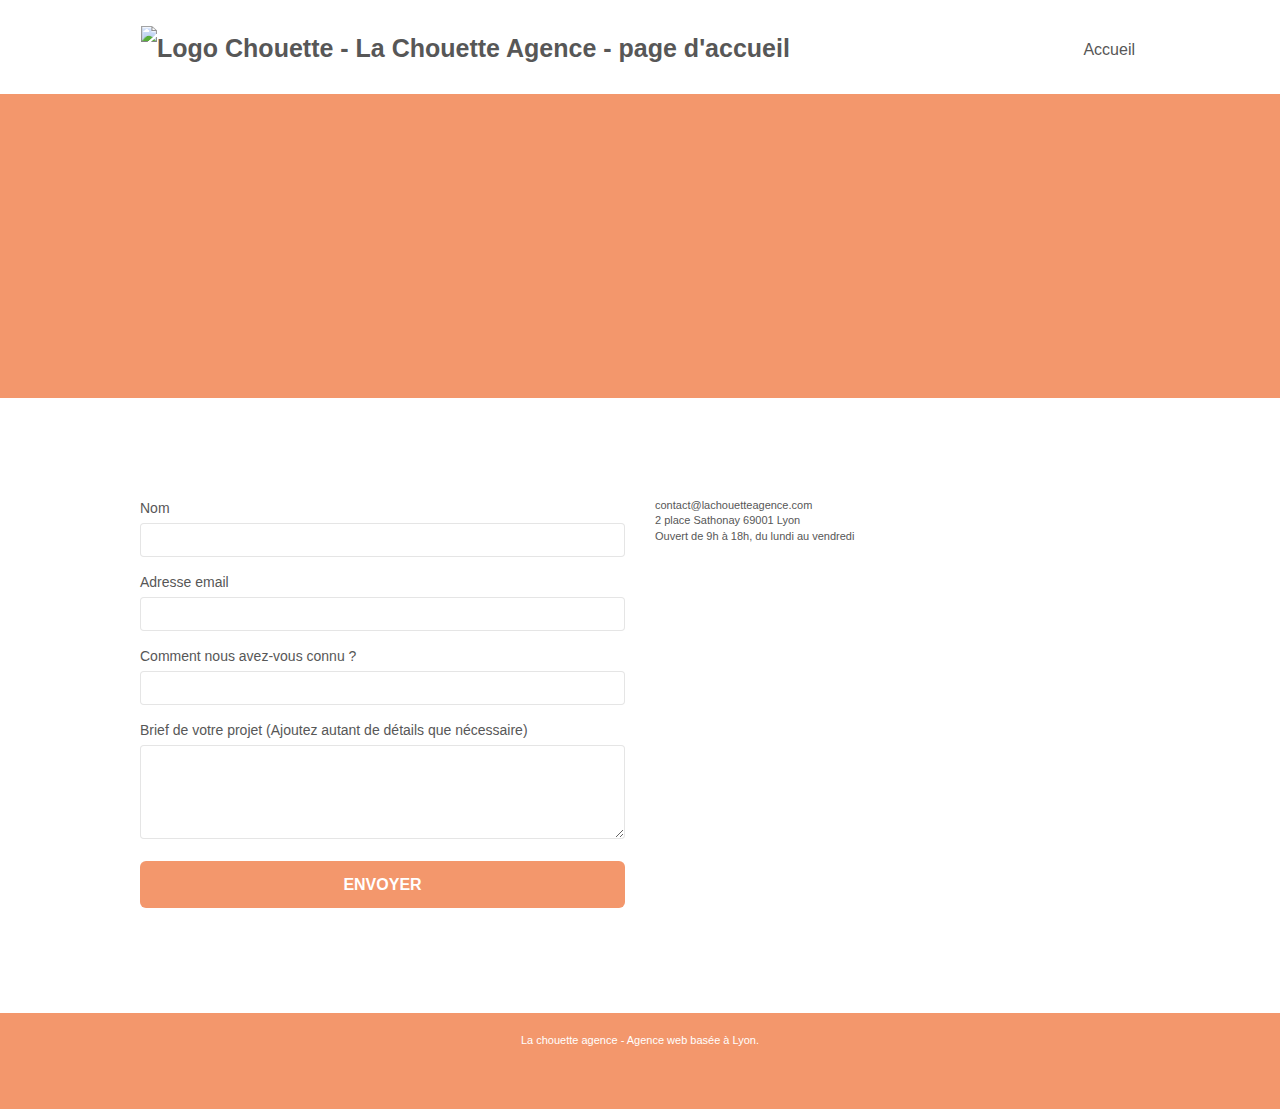
==== contact.html @ d85948ed "Minified css" ====
<!doctype html>
<!-- langue fr -->
<html lang="fr-fr">

<head>
	<meta charset="utf-8">
	<meta name="viewport" content="width=device-width, initial-scale=1.0, viewport-fit=cover">
	
	<!-- indexation du site par webcrawler -->
	<meta name="robots" content="index, follow">
	<!--titre et description du site avec mots clefs -->
	<title>Contactez nous | La Chouette Agence | Entreprise de Web design à Lyon</title>
    <meta name="description" content="Formulaire de contact la chouette agence, web designers basés à Lyon vous accompagne dans votre strategie de création et d'optimisation du site web de votre entreprise.">
    <!-- supression balise meta keywords -->
	
    
    <link rel="shortcut icon" type="image/png" href="fav-icon.png">
	<link rel="stylesheet" type="text/css" href="./css/bootstrap.min.css">
	<link rel="stylesheet" type="text/css" href="style.css">
	<link rel="stylesheet" type="text/css" href="./css/font-awesome.min.css">
	<link rel="stylesheet" type="text/css" href="./css/et-line.min.css">
	
	<script defer src="./js/jquery-2.1.0.min.js"></script>
	<script defer src="./js/bootstrap.min.js"></script>
	<script defer src="./js/blocs.min.js"></script>
	<script defer src="./js/jqBootstrapValidation.min.js"></script>
	<script defer src="./js/formHandler.min.js"></script>

	<!-- Analytics -->
	<!-- Global site tag (gtag.js) - Google Analytics -->
	<script async src="https://www.googletagmanager.com/gtag/js?id=G-BGSCQG3C2S"></script>
	<script>
	window.dataLayer = window.dataLayer || [];
	function gtag(){dataLayer.push(arguments);}
	gtag('js', new Date());

	gtag('config', 'G-CF6H5N7N02');
	</script>
	
	<!-- Search Console Validation -->
	<meta name="google-site-verification" content="vYrtSGCe31NIFVa64CHP50HVrEMsfzsFNHKyQvnLWdw" />
	
	<!-- Analytics END -->
    
</head>
<body>
	<!-- Principal conteneur -->
	<div class="page-container">
		
		<!-- bloc-0 -->
		<div class="bloc bgc-white l-bloc " id="bloc-0">
			<div class="container bloc-sm">
				<nav class="navbar row">
					<div class="navbar-header">
						<!-- Ajout attribut alt et aggrandit logo + texte -->
						<a class="navbar-brand" href="index.html"><img src="img/la-chouette-agence.png" alt="Logo Chouette - La Chouette Agence - page d'accueil" height="50" /></a>
						<button id="nav-toggle" type="button" class="ui-navbar-toggle navbar-toggle" data-toggle="collapse" data-target=".navbar-1">
							<span class="sr-only">Toggle navigation</span><span class="icon-bar"></span><span class="icon-bar"></span><span class="icon-bar"></span>
						</button>
					</div>
					<div class="collapse navbar-collapse navbar-1 special-dropdown-nav">
						<ul class="site-navigation nav navbar-nav">
							<li>
								<a href="index.html">Accueil</a>
							</li>
							<!-- removed empty list item and link to page-2 -->
						</ul>
					</div>
				</nav>
			</div>
		</div>
		<!-- bloc-0 END -->

		<!-- bloc-6 -->
		<div class="bloc bg-dots-bg bg-repeat bgc-atomic-tangerine d-bloc bloc-bg-texture" id="bloc-6">
			<div class="container bloc-lg">
				<div class="row">
					<div class="col-sm-12">
						<h1 class="text-center hero-bloc-text tc-white">
							Parlons web design !
						</h1>
						<p class="text-center mg-lg tc-white tight-width-whitespace">
							Nous sommes ravis que vous souhaitiez collaborer avec notre agence.<br>
							Parlez-nous de votre projet en complétant le formulaire ci-dessous.
						</p>
					</div>
				</div>
			</div>
		</div>
		<!-- bloc-6 END -->

		<!-- bloc-7 -->
		<div class="bloc bgc-white l-bloc" id="bloc-7">
			<div class="container bloc-lg">
				<div class="row">
					<div class="col-sm-6">
						<!-- deleted success-msg and fail-msg invalid attribute -->
						<form id="form_1" novalidate>
							<div class="form-group">
								<!-- added matching id/label pair -->
								<label for="name">
									Nom
								</label>
								<input id="name" class="form-control" required />
							</div>
							<div class="form-group">
								<label for="email">
									Adresse email
								</label>
								<input id="email" class="form-control" type="email" required />
							</div>
							<div class="form-group">
								<label for="from">
									Comment nous avez-vous connu ?
								</label>
								<!-- changement du type bef=email aft=text -->
								<!-- deleted id=504 -->
								<input id="from" class="form-control" type="text" required/>
							</div>
							<div class="form-group">
								<label for="message">
									Brief de votre projet (Ajoutez autant de détails que nécessaire)<br>
								</label>
								<textarea id="message" class="form-control" rows="4" cols="50" required></textarea>
							</div> 
							<button class="bloc-button btn btn-lg btn-block cta-hero btn-atomic-tangerine" type="submit">
								Envoyer
							</button>
						</form>
					</div>
					<div class="col-sm-6">
						<p class="adress-info">
							contact@lachouetteagence.com<br>2 place Sathonay 69001 Lyon<br>Ouvert de 9h à 18h, du lundi au vendredi<br>
						</p>
					</div>
				</div>
			</div>
		</div>
		<!-- bloc-7 END -->

		<!-- ScrollToTop Button -->
		<a class="bloc-button btn btn-d scrollToTop" onclick="scrollToTarget('1')"><span class="fa fa-chevron-up"></span></a>
		<!-- ScrollToTop Button END-->


		<!-- Footer - bloc-8 -->
		<div class="bloc bgc-atomic-tangerine d-bloc" id="bloc-8">
			<div class="container bloc-sm">
				<div class="row">
					<div class="col-sm-12">
						<p class="text-center white">
							La chouette agence - Agence web basée à Lyon.<br>
						</p>
						<div class="row row-no-gutters social">
							<div class="col-sm-3">
								<div class="text-center">
									<a class="social" title="Twitter" href="https://twitter.com/"><span class="fa fa-twitter icon-md"></span></a>
								</div>
							</div>
							<div class="col-sm-3">
								<div class="text-center">
									<a class="social" title="Facebook" href="https://www.facebook.com/"><span class="fa fa-facebook icon-md"></span></a>
								</div>
							</div>
							<div class="col-sm-3">
								<div class="text-center">
									<a class="social" title="Dribble" href="https://dribble.com/"><span class="fa fa-dribbble icon-md"></span></a>
								</div>
							</div>
							<div class="col-sm-3">
								<div class="text-center">
									<a class="social" title="Instagram" href="https://www.instagram.com/"><span class="fa fa-instagram icon-md"></span></a>
								</div>
							</div>
						</div>
					</div>
				</div>
			</div>
		</div>
		<!-- Footer - bloc-8 END -->

	</div>
	<!-- Principal conteneur END -->
    

</body>
</html>
---- style.css ----
body {
    margin: 0;
    padding: 0;
    background: #FFF;
    overflow-x: hidden;
    -webkit-font-smoothing: antialiased;
    -moz-osx-font-smoothing: grayscale;
}

a,
button {
    transition: all .3s ease-in-out;
    outline: none!important;
}

a:hover {
    text-decoration: none;
    cursor: pointer;
}

#page-loading-blocs-notifaction {
    position: fixed;
    top: 0;
    bottom: 0;
    width: 100%;
    z-index: 100000;
    background: #FFFFFF url("img/pageload-spinner.gif") no-repeat center center;
}

.bloc {
    width: 100%;
    clear: both;
    background: 50% 50% no-repeat;
    padding: 0 50px;
    -webkit-background-size: cover;
    -moz-background-size: cover;
    -o-background-size: cover;
    background-size: cover;
    position: relative;
}

.bloc .container {
    padding-left: 0;
    padding-right: 0;
}

.bloc-lg {
    padding: 100px 50px;
}

.bloc-md {
    padding: 50px;
}

.bloc-sm {
    padding: 20px 50px;
}

.bg-center,
.bg-l-edge,
.bg-r-edge,
.bg-t-edge,
.bg-b-edge,
.bg-tl-edge,
.bg-bl-edge,
.bg-tr-edge,
.bg-br-edge,
.bg-repeat {
    -webkit-background-size: auto!important;
    -moz-background-size: auto!important;
    -o-background-size: auto!important;
    background-size: auto!important;
}

.bg-repeat {
    background: repeat;
}

.bg-t-edge {
    background: top no-repeat;
}

.bloc-bg-texture::before {
    content: "";
    background-size: 2px 2px;
    position: absolute;
    top: 0;
    bottom: 0;
    left: 0;
    right: 0;
}

.texture-paper::before {
    background: url("img/texture-paper.png");
    background-size: 280px 280px;
}

.b-parallax {
    background-attachment: fixed;
}

.d-bloc {
    color: rgba(255, 255, 255, .7);
}

.d-bloc button:hover {
    color: rgba(255, 255, 255, .9);
}

.d-bloc .icon-round,
.d-bloc .icon-square,
.d-bloc .icon-rounded,
.d-bloc .icon-semi-rounded-a,
.d-bloc .icon-semi-rounded-b {
    border-color: rgba(255, 255, 255, .9);
}

.d-bloc .divider-h span {
    border-color: rgba(255, 255, 255, .2);
}

.d-bloc .a-btn,
.d-bloc .navbar a,
.d-bloc .navbar-brand,
.d-bloc a .icon-sm,
.d-bloc a .icon-md,
.d-bloc a .icon-lg,
.d-bloc a .icon-xl,
.d-bloc h1 a,
.d-bloc h2 a,
.d-bloc h3 a,
.d-bloc h4 a,
.d-bloc h5 a,
.d-bloc h6 a,
.d-bloc p a {
    color: rgba(255, 255, 255, .6);
}

.d-bloc .a-btn:hover,
.d-bloc .navbar a:hover,
.d-bloc .navbar-brand:hover,
.d-bloc a:hover .icon-sm,
.d-bloc a:hover .icon-md,
.d-bloc a:hover .icon-lg,
.d-bloc a:hover .icon-xl,
.d-bloc h1 a:hover,
.d-bloc h2 a:hover,
.d-bloc h3 a:hover,
.d-bloc h4 a:hover,
.d-bloc h5 a:hover,
.d-bloc h6 a:hover,
.d-bloc p a:hover {
    color: rgba(255, 255, 255, 1);
}

.d-bloc .navbar-toggle .icon-bar {
    background: rgba(255, 255, 255, 1);
}

.d-bloc .btn-wire,
.d-bloc .btn-wire:hover {
    color: rgba(255, 255, 255, 1);
    border-color: rgba(255, 255, 255, 1);
}

.d-bloc .panel {
    color: rgba(0, 0, 0, .5);
}

.d-bloc .panel button:hover {
    color: rgba(0, 0, 0, .7);
}

.d-bloc .panel icon {
    border-color: rgba(0, 0, 0, .7);
}

.d-bloc .panel .divider-h span {
    border-color: rgba(0, 0, 0, .1);
}

.d-bloc .panel .a-btn {
    color: rgba(0, 0, 0, .6);
}

.d-bloc .panel .a-btn:hover {
    color: rgba(0, 0, 0, 1);
}

.d-bloc .panel .btn-wire,
.d-bloc .panel .btn-wire:hover {
    color: rgba(0, 0, 0, .7);
    border-color: rgba(0, 0, 0, .3);
}

.d-bloc .panel,
.l-bloc {
    color: rgba(0, 0, 0, .5);
}

.d-bloc .panel button:hover,
.l-bloc button:hover {
    color: rgba(0, 0, 0, .7);
}

.l-bloc .icon-round,
.l-bloc .icon-square,
.l-bloc .icon-rounded,
.l-bloc .icon-semi-rounded-a,
.l-bloc .icon-semi-rounded-b {
    border-color: rgba(0, 0, 0, .7);
}

.d-bloc .panel .divider-h span,
.l-bloc .divider-h span {
    border-color: rgba(0, 0, 0, .1);
}

.d-bloc .panel .a-btn,
.l-bloc .a-btn,
.l-bloc .navbar a,
.l-bloc .navbar-brand,
.l-bloc a .icon-sm,
.l-bloc a .icon-md,
.l-bloc a .icon-lg,
.l-bloc a .icon-xl,
.l-bloc h1 a,
.l-bloc h2 a,
.l-bloc h3 a,
.l-bloc h4 a,
.l-bloc h5 a,
.l-bloc h6 a,
.l-bloc p a {
    color: rgba(0, 0, 0, .6);
}

.d-bloc .panel .a-btn:hover,
.l-bloc .a-btn:hover,
.l-bloc .navbar a:hover,
.l-bloc .navbar-brand:hover,
.l-bloc a:hover .icon-sm,
.l-bloc a:hover .icon-md,
.l-bloc a:hover .icon-lg,
.l-bloc a:hover .icon-xl,
.l-bloc h1 a:hover,
.l-bloc h2 a:hover,
.l-bloc h3 a:hover,
.l-bloc h4 a:hover,
.l-bloc h5 a:hover,
.l-bloc h6 a:hover,
.l-bloc p a:hover {
    color: rgba(0, 0, 0, 1);
}

.l-bloc .navbar-toggle .icon-bar {
    color: rgba(0, 0, 0, .6);
}

.d-bloc .panel .btn-wire,
.d-bloc .panel .btn-wire:hover,
.l-bloc .btn-wire,
.l-bloc .btn-wire:hover {
    color: rgba(0, 0, 0, .7);
    border-color: rgba(0, 0, 0, .3);
}

.voffset {
    margin-top: 30px;
}

.voffset-lg {
    margin-top: 80px;
}

.row-no-gutters {
    margin-right: 0;
    margin-left: 0;
}

.row.row-no-gutters > [class^="col-"],
.row.row-no-gutters > [class*=" col-"] {
    padding-right: 0;
    padding-left: 0;
}

#bloc-1-hero h1 {
    font-size: 32px;
}

.navbar {
    margin-bottom: 0;
    z-index: 1;
}

.navbar-brand {
    height: auto;
    padding: 3px 15px;
    font-size: 25px;
    font-weight: normal;
    font-weight: 600;
    line-height: 44px;
}

.navbar-brand img {
    max-height: 200px;
    margin: 0 5px 0 0;
    display: inline;
}

.navbar-brand img[src$=svg] {
    min-width: 100px;
}

.nav-center .navbar-brand img {
    margin: 0;
}

.navbar .nav {
    padding-top: 2px;
    margin-right: -16px;
    float: right;
    z-index: 1;
}

.nav > li {
    float: left;
    margin-top: 4px;
    font-size: 16px;
}

.navbar-nav .open .dropdown-menu > li > a {
    text-align: inherit;
}

.nav > li a:hover,
.nav > li a:focus {
    background: transparent;
}

.navbar-toggle {
    margin: 10px 10px 0 0;
    border: 0px;
}

.navbar-toggle:hover {
    background: transparent!important;
}

.navbar-toggle .icon-bar {
    background-color: rgba(0, 0, 0, .5);
    width: 26px;
}

.nav-invert .navbar .nav {
    float: left;
}

.nav-invert .navbar-header,
.nav-invert .navbar-brand {
    float: right;
    position: relative;
    z-index: 2;
}

@media (min-width: 768px) {
    .site-navigation {
        position: absolute;
        top: 50%;
        right: 20px;
        transform: translate(0, -50%);
        -webkit-transform: translateY(-50%);
    }
    .nav > li .dropdown-menu a,
    .nav > li .dropdown-menu a:hover {
        color: #484848;
    }
    .nav-invert .site-navigation {
        left: 0;
        right: 0;
    }
    .nav-center {
        text-align: center;
    }
    .nav-center .navbar-header {
        width: 100%;
    }
    .nav-center .navbar-header,
    .nav-center .navbar-brand,
    .nav-center .nav > li {
        float: none;
        display: inline-block;
    }
    .nav-center .site-navigation {
        position: relative;
        width: 100%;
        right: 0;
        margin-right: 0px;
        margin-top: 20px;
    }
    .nav-center.mini-nav .navbar-toggle {
        float: none;
        margin: 10px auto 0;
    }
}

.nav > li > .dropdown a {
    background: none!important;
    display: block;
    padding: 14px 15px;
}

nav .caret {
    margin: 0 5px;
}

.dropdown-menu .dropdown-menu {
    top: -8px;
    left: 100%;
}

.dropdown-menu .dropmenu-flow-right {
    top: 100%;
    left: 0;
    margin-left: -1px;
    border-top-left-radius: 0;
    border-top-right-radius: 0;
}

.dropdown-menu .dropdown span {
    border: 4px solid black;
    border-top-color: transparent;
    border-right-color: transparent;
    border-bottom-color: transparent;
    margin: 6px -5px 0 0!important;
    float: right;
}

.mg-md {
    margin-top: 10px;
    margin-bottom: 20px;
}

.mg-lg {
    margin-top: 10px;
    margin-bottom: 40px;
}

.btn {
    margin: 0 5px 5px 0;
}

.btn.pull-right {
    margin: 0 0 5px 5px;
}

.btn-d,
.btn-d:hover,
.btn-d:focus {
    color: #FFF;
    background: rgba(0, 0, 0, .3);
}

button {
    outline: none!important;
}

.btn-rd {
    border-radius: 40px;
}

.btn-clean {
    border: 1px solid rgba(0, 0, 0, .08);
    border-bottom-color: rgba(0, 0, 0, .1);
    text-shadow: 0 1px 0 rgba(0, 0, 1, .1);
    box-shadow: 0 1px 3px rgba(0, 0, 1, .25), inset 0 1px 0 0 rgba(255, 255, 255, .15);
}

.icon-md {
    font-size: 30px!important;
}

.icon-lg {
    font-size: 60px!important;
}

.sm-shadow {
    text-shadow: 0 1px 2px rgba(0, 0, 0, .3);
}

.panel-sq,
.panel-sq .panel-heading,
.panel-sq .panel-footer {
    border-radius: 0;
}

.panel-rd {
    border-radius: 30px;
}

.panel-rd .panel-heading {
    border-radius: 29px 29px 0 0;
}

.panel-rd .panel-footer {
    border-radius: 0 0 29px 29px;
}

.form-control {
    border-color: rgba(0, 0, 0, .1);
    box-shadow: none;
}

.scrollToTop {
    width: 40px;
    height: 40px;
    position: fixed;
    bottom: 20px;
    right: 20px;
    opacity: 0;
    z-index: 500;
    transition: all .3s ease-in-out;
}

.scrollToTop span {
    margin-top: 6px;
}

.showScrollTop {
    font-size: 14px;
    opacity: 1;
}

a[data-lightbox] {
    position: relative;
    display: block;
    text-align: center;
}

a[data-lightbox]:hover::before {
    content: "+";
    font-family: "HelveticaNeue-Light", "Helvetica Neue Light", "Helvetica Neue", Helvetica, Arial;
    font-size: 32px;
    width: 50px;
    height: 50px;
    margin-left: -25px;
    border-radius: 50%;
    background: rgba(0, 0, 0, .6);
    color: #FFF;
    font-weight: 100;
    z-index: 1;
    position: absolute;
    top: 50%;
    transform: translateY(-50%);
    -webkit-transform: translateY(-50%);
}

a[data-lightbox]:hover img {
    opacity: 0.6;
    -webkit-animation-fill-mode: none;
    animation-fill-mode: none;
}

#lightbox-modal {
    display: flex;
    align-items: center;
}

#lightbox-modal .modal-dialog {
    width: 90%;
    max-width: 900px;
    margin: 0 auto 0;
}

#lightbox-modal .modal-dialog img {
    max-height: 90vh;
    margin: 0 auto;
}

.lightbox-caption {
    padding: 20px;
    color: #FFF;
    background: rgba(0, 0, 0, .5);
    position: absolute;
    left: 15px;
    right: 15px;
    bottom: 5px;
}

.close-lightbox {
    color: #FFF;
    font-size: 30px;
    position: absolute;
    top: 20px;
    right: 20px;
    z-index: 20;
    background: rgba(0, 0, 0, .5);
    border: none;
    line-height: 30px;
    padding: 0 9px 5px;
    opacity: 0.3;
}

.close-lightbox:hover,
.next-lightbox:hover,
.prev-lightbox:hover {
    opacity: 1.0;
    color: #FFF;
}

.next-lightbox,
.prev-lightbox {
    font-size: 20px;
    color: rgba(255, 255, 255, .9);
    background: rgba(0, 0, 0, .5);
    transition: all .2s ease-in-out;
    position: absolute;
    top: 45%;
    z-index: 1;
    opacity: 0.4;
}

.next-lightbox {
    padding: 6px 8px 1px 13px;
    right: 25px;
}

.prev-lightbox {
    padding: 6px 13px 1px 10px;
    left: 25px;
}

.snapshot-lb .modal-body {
    padding-bottom: 45px;
}

.snapshot-lb .lightbox-caption {
    padding: 0;
    color: rgba(0, 0, 0, .5);
    background: none;
}

h1,
h2,
h3,
h4,
h5,
h6,
p,
label,
.btn,
a {
    font-family: "helvetica";
    font-weight: 400;
    color: #575757!important;
}

.container {
    max-width: 1000px;
}

.hero-bloc-text {
    font-size: 38px;
}

.hero-bloc-text-sub {
    font-size: 36px;
}

.statement-bloc-text {
    line-height: 26px;
    font-style: italic;
    font-size: 20px;
    text-align: center;
    font-weight: lighter;
    max-width: 520px;
    margin: auto auto auto auto;
}

p {
    font-size: 11px;
}

.tight-width-whitespace {
    max-width: 600px;
    margin: auto auto auto auto;
}

.h1 {
    font-size: 20px;
    font-family: "Open Sans";
}

.cta-hero {
    margin-top: 22px;
    color: #FFFFFF!important;
    text-transform: uppercase;
    padding: 12px 28px 12px 28px;
    font-size: 16px;
    font-weight: 700;
}

.social {
    max-width: 400px;
    margin: auto auto auto auto;
}

h2 {
    font-size: 22px;
    line-height: 1.4em;
}

h3 {
    font-size: 15px;
    text-transform: uppercase;
    font-weight: 700;
    color: #333333!important;
}

.med-width-whitespace {
    max-width: 800px;
    margin: auto auto auto auto;
    box-shadow: 0px 0px 0px #000000;
}

h1 {
    color: #333333!important;
}

h4 {
    color: #333333!important;
}

.icons {
    margin-bottom: 14px;
    margin-top: 24px;
}

.white {
    color: #FFFFFF!important;
}

.portfolio-thumb {
    margin-bottom: 24px;
}

.portfolio-row {
    margin-bottom: 44px;
    margin-top: 50px;
}

.avatar {
    box-shadow: 0px 4px 9px rgba(0, 0, 0, 0.3);
}

.black-background {
    background-color: rgba(165, 147, 99, 0.7);
    padding: 40px 40px 40px 40px;
}

.bold-link {
    font-weight: 900;
    text-decoration: underline!important;
}

.bgc-white {
    background-color: #FFFFFF;
}

.bgc-dark-slate-blue {
    background-color: #364577;
}

.bgc-atomic-tangerine {
    background-color: #F3976C;
}

.tc-white {
    color: #F3976C!important;
}

.btn-atomic-tangerine {
    background: #F3976C;
    color: #FFFFFF!important;
}

.btn-atomic-tangerine:hover {
    background: #c27956!important;
    color: #FFFFFF!important;
}

.ltc-white {
    color: #FFFFFF!important;
}

.ltc-white:hover {
    color: #cccccc!important;
}

.ltc-atomic-tangerine {
    color: #F3976C!important;
}

.ltc-atomic-tangerine:hover {
    color: #c27956!important;
}

.icon-dark-slate-blue {
    color: #364577!important;
    border-color: #364577!important;
}

.bg-dots-bg {
    background-image: url("img/dots-bg.png");
}

.bg-lines-h2-bg {
    background-image: url("img/lines-h2-bg.png");
}

.bg-banniere {
    background-image: url("img/la-chouette-agence-banniere.jpg");
}

.bg-presentation {
    background-image: url("img/image-de-presentation.jpeg");
}

@media (max-width: 1024px) {
    .bloc {
        padding-left: 20px;
        padding-right: 20px;
    }
    .bloc.full-width-bloc,
    .bloc-tile-2.full-width-bloc .container,
    .bloc-tile-3.full-width-bloc .container,
    .bloc-tile-4.full-width-bloc .container {
        padding-left: 0;
        padding-right: 0;
    }
}

@media (max-width: 992px) and (min-width: 768px) {
    .navbar .nav {
        max-width: 80%
    }
    .nav-center.navbar .nav {
        max-width: 100%
    }
}

@media only screen and (min-device-width: 768px) and (max-device-width: 1024px) and (orientation: landscape) {
    .b-parallax {
        background-attachment: scroll;
    }
}

@media only screen and (min-device-width: 1024px) and (max-device-width: 1366px) and (-webkit-min-device-pixel-ratio: 1.5) {
    .b-parallax {
        background-attachment: scroll;
    }
}

@media (max-width: 991px) {
    .container {
        width: 100%;
    }
    .b-parallax {
        background-attachment: scroll;
    }
    .page-container,
    #hero-bloc {
        overflow-x: hidden;
        position: relative;
    }
    .bloc {
        padding-left: constant(safe-area-inset-left);
        padding-right: constant(safe-area-inset-right);
    }
    .bloc-group,
    .bloc-group .bloc {
        display: block;
        width: 100%;
    }
    .bloc-fill-screen .fill-bloc-top-edge,
    .bloc-fill-screen .fill-bloc-bottom-edge {
        padding: 0 20px;
        padding-left: constant(safe-area-inset-left);
        padding-right: constant(safe-area-inset-right);
    }
}

@media (max-width: 767px) {
    .page-container {
        overflow-x: hidden;
        position: relative;
    }
    h1,
    h2,
    h3,
    h4,
    h5,
    h6,
    p,
    #disqus_thread {
        padding-left: 10px!important;
        padding-right: 10px!important;
    }
    .b-parallax {
        background-attachment: scroll;
    }
    .navbar .nav {
        padding-top: 0;
        border-top: 1px solid rgba(0, 0, 0, .2);
        float: none!important;
    }
    .navbar.row {
        margin-left: 0;
        margin-right: 0;
    }
    .site-navigation {
        position: inherit;
        transform: none;
        -webkit-transform: none;
        -ms-transform: none;
    }
    .nav > li {
        margin-top: 0;
        border-bottom: 1px solid rgba(0, 0, 0, .1);
        background: rgba(0, 0, 0, .05);
        text-align: left;
        padding-left: 15px;
        width: 100%;
    }
    .nav > li:hover {
        background: rgba(0, 0, 0, .08);
    }
    .dropdown .dropdown a .caret {
        float: none;
        margin: 5px 0 0 10px!important;
        border: 4px solid black;
        border-bottom-color: transparent;
        border-right-color: transparent;
        border-left-color: transparent;
    }
    #hero-bloc .navbar .nav {
        background: rgba(0, 0, 0, .8);
    }
    #hero-bloc .navbar .nav a {
        color: rgba(255, 255, 255, .6);
    }
    .hero {
        padding: 50px 0;
    }
    .hero-nav {
        left: -1px;
        right: -1px;
    }
    .navbar-collapse {
        padding: 0;
        overflow-x: hidden;
        -webkit-box-shadow: none;
        box-shadow: none;
    }
    .navbar-brand img {
        max-height: 40px;
        width: auto;
    }
    .nav-invert .navbar-header {
        float: none;
        width: 100%;
    }
    .nav-invert .navbar-toggle {
        float: left;
        margin-left: 10px;
    }
    .bloc {
        padding-left: 0;
        padding-right: 0;
    }
    .bloc-xxl,
    .bloc-xl,
    .bloc-lg {
        padding: 40px 0;
    }
    .bloc-sm,
    .bloc-md {
        padding-left: 0;
        padding-right: 0;
    }
    .bloc-tile-2 .container,
    .bloc-tile-3 .container,
    .bloc-tile-4 .container,
    .bloc-fill-screen .fill-bloc-top-edge,
    .bloc-fill-screen .fill-bloc-bottom-edge {
        padding-left: 0;
        padding-right: 0;
    }
    .a-block {
        padding: 0 10px;
    }
    .btn-dwn {
        display: none;
    }
    .voffset {
        margin-top: 5px;
    }
    .voffset-md {
        margin-top: 20px;
    }
    .voffset-lg {
        margin-top: 30px;
    }
    form {
        padding: 5px;
    }
    .close-lightbox {
        display: inline-block;
    }
    .blocsapp-device-iphone5 {
        background-size: 216px 425px;
        padding-top: 60px;
        width: 216px;
        height: 425px;
    }
    .blocsapp-device-iphone5 img {
        width: 180px;
        height: 320px;
    }
}

@media (max-width: 400px) {
    .bloc {
        padding-left: 0;
        padding-right: 0;
    }
}

@media (max-width: 767px) {
    .bloc-mob-center-text {
        text-align: center;
    }
}
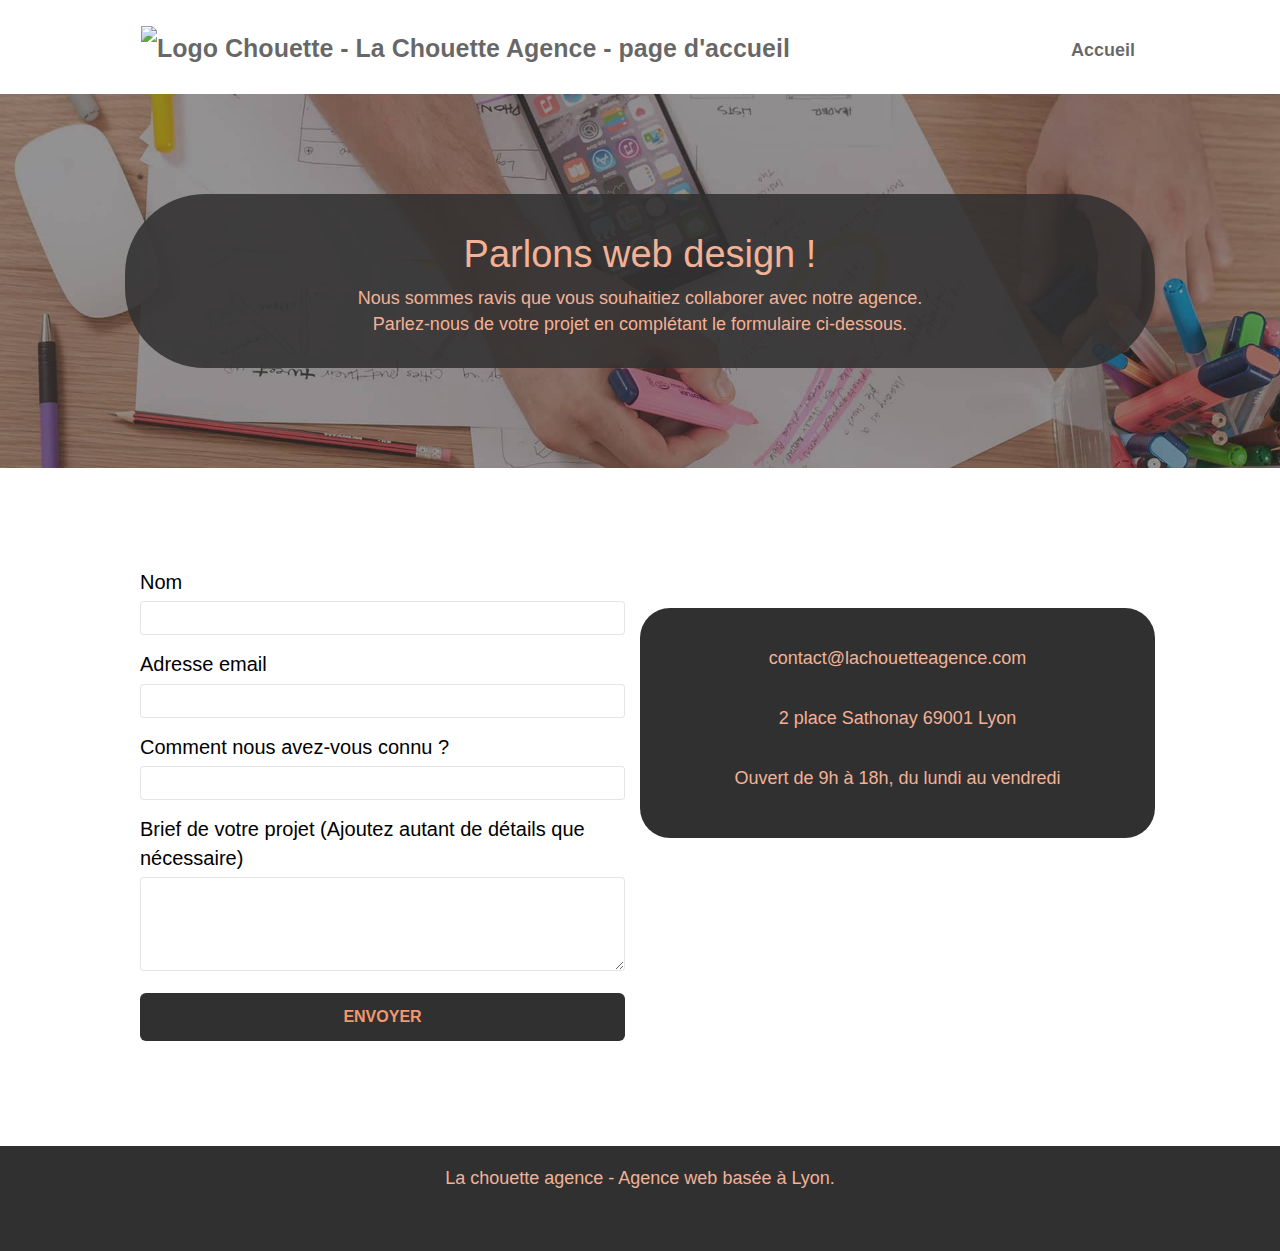
==== commit 23e65a41: "Fixed contrast issues" ====
--- a/contact.html
+++ b/contact.html
@@ -14,9 +14,9 @@
     <!-- supression balise meta keywords -->
 	
     
-    <link rel="shortcut icon" type="image/png" href="fav-icon.png">
+    <link rel="shortcut icon" type="image/png" href="./img/favicon.png">
 	<link rel="stylesheet" type="text/css" href="./css/bootstrap.min.css">
-	<link rel="stylesheet" type="text/css" href="style.css">
+	<link rel="stylesheet" type="text/css" href="./css/style.css">
 	<link rel="stylesheet" type="text/css" href="./css/font-awesome.min.css">
 	<link rel="stylesheet" type="text/css" href="./css/et-line.min.css">
 	
@@ -61,7 +61,7 @@
 					<div class="collapse navbar-collapse navbar-1 special-dropdown-nav">
 						<ul class="site-navigation nav navbar-nav">
 							<li>
-								<a href="index.html">Accueil</a>
+								<a class="nav-link" href="index.html">Accueil</a>
 							</li>
 							<!-- removed empty list item and link to page-2 -->
 						</ul>
@@ -72,14 +72,14 @@
 		<!-- bloc-0 END -->
 
 		<!-- bloc-6 -->
-		<div class="bloc bg-dots-bg bg-repeat bgc-atomic-tangerine d-bloc bloc-bg-texture" id="bloc-6">
+		<div class="bloc bg-dots-bg texture-paper bg-banniere d-bloc bloc-bg-texture" id="bloc-6">
 			<div class="container bloc-lg">
 				<div class="row">
-					<div class="col-sm-12">
-						<h1 class="text-center hero-bloc-text tc-white">
+					<div class="col-sm-12 bg-contrast-black">
+						<h1 class="text-center hero-bloc-text tc-white text-contrast">
 							Parlons web design !
 						</h1>
-						<p class="text-center mg-lg tc-white tight-width-whitespace">
+						<p class="text-center mg-lg tc-white tight-width-whitespace text-contrast">
 							Nous sommes ravis que vous souhaitiez collaborer avec notre agence.<br>
 							Parlez-nous de votre projet en complétant le formulaire ci-dessous.
 						</p>
@@ -98,19 +98,19 @@
 						<form id="form_1" novalidate>
 							<div class="form-group">
 								<!-- added matching id/label pair -->
-								<label for="name">
+								<label for="name" class="form-label">
 									Nom
 								</label>
 								<input id="name" class="form-control" required />
 							</div>
 							<div class="form-group">
-								<label for="email">
+								<label for="email" class="form-label">
 									Adresse email
 								</label>
 								<input id="email" class="form-control" type="email" required />
 							</div>
 							<div class="form-group">
-								<label for="from">
+								<label for="from" class="form-label">
 									Comment nous avez-vous connu ?
 								</label>
 								<!-- changement du type bef=email aft=text -->
@@ -118,7 +118,7 @@
 								<input id="from" class="form-control" type="text" required/>
 							</div>
 							<div class="form-group">
-								<label for="message">
+								<label for="message" class="form-label">
 									Brief de votre projet (Ajoutez autant de détails que nécessaire)<br>
 								</label>
 								<textarea id="message" class="form-control" rows="4" cols="50" required></textarea>
@@ -128,8 +128,8 @@
 							</button>
 						</form>
 					</div>
-					<div class="col-sm-6">
-						<p class="adress-info">
+					<div class="col-sm-6 adress-info">
+						<p class="text-contrast">
 							contact@lachouetteagence.com<br>2 place Sathonay 69001 Lyon<br>Ouvert de 9h à 18h, du lundi au vendredi<br>
 						</p>
 					</div>
@@ -144,11 +144,11 @@
 
 
 		<!-- Footer - bloc-8 -->
-		<div class="bloc bgc-atomic-tangerine d-bloc" id="bloc-8">
-			<div class="container bloc-sm">
+		<div class="bloc  bgc-black d-bloc" id="bloc-8">
+			<div class="container bloc-sm ">
 				<div class="row">
 					<div class="col-sm-12">
-						<p class="text-center white">
+						<p class="text-center white text-contrast">
 							La chouette agence - Agence web basée à Lyon.<br>
 						</p>
 						<div class="row row-no-gutters social">
@@ -169,7 +169,7 @@
 							</div>
 							<div class="col-sm-3">
 								<div class="text-center">
-									<a class="social" title="Instagram" href="https://www.instagram.com/"><span class="fa fa-instagram icon-md"></span></a>
+									<a class="social" title="Instagram" href="https://www.instagram.com/"><span class="fa fa-instagram icon-md "></span></a>
 								</div>
 							</div>
 						</div>
--- a/css/style.css
+++ b/css/style.css
@@ -0,0 +1,1131 @@
+body {
+    margin: 0;
+    padding: 0;
+    background: #FFF;
+    overflow-x: hidden;
+    -webkit-font-smoothing: antialiased;
+    -moz-osx-font-smoothing: grayscale;
+}
+
+a,
+button {
+    transition: all .3s ease-in-out;
+    outline: none;
+}
+
+a:hover {
+    text-decoration: none;
+    cursor: pointer;
+}
+
+#page-loading-blocs-notifaction {
+    position: fixed;
+    top: 0;
+    bottom: 0;
+    width: 100%;
+    z-index: 100000;
+    background: #FFFFFF url("../img/pageload-spinner.gif") no-repeat center center;
+}
+
+.bloc {
+    width: 100%;
+    clear: both;
+    background: 50% 50% no-repeat;
+    padding: 0 50px;
+    -webkit-background-size: cover;
+    -moz-background-size: cover;
+    -o-background-size: cover;
+    background-size: cover;
+    position: relative;
+}
+
+.bloc .container {
+    padding-left: 0;
+    padding-right: 0;
+}
+
+.bloc-lg {
+    padding: 100px 50px;
+}
+
+.bloc-md {
+    padding: 50px;
+}
+
+.bloc-sm {
+    padding: 20px 50px;
+}
+
+.bg-center,
+.bg-l-edge,
+.bg-r-edge,
+.bg-t-edge,
+.bg-b-edge,
+.bg-tl-edge,
+.bg-bl-edge,
+.bg-tr-edge,
+.bg-br-edge,
+.bg-repeat {
+    -webkit-background-size: auto;
+    -moz-background-size: auto;
+    -o-background-size: auto;
+    background-size: auto;
+}
+
+.bg-repeat {
+    background: repeat;
+}
+
+.bg-t-edge {
+    background: top no-repeat;
+}
+
+.bloc-bg-texture::before {
+    content: "";
+    background-size: 2px 2px;
+    position: absolute;
+    top: 0;
+    bottom: 0;
+    left: 0;
+    right: 0;
+}
+
+.texture-paper::before {
+    background: url("../img/texture-paper.png");
+    background-size: 280px 280px;
+}
+
+.b-parallax {
+    background-attachment: fixed;
+}
+
+.d-bloc {
+    color: rgba(255, 255, 255, .7);
+}
+
+.d-bloc button:hover {
+    color: rgba(255, 255, 255, .9);
+}
+
+.d-bloc .icon-round,
+.d-bloc .icon-square,
+.d-bloc .icon-rounded,
+.d-bloc .icon-semi-rounded-a,
+.d-bloc .icon-semi-rounded-b {
+    border-color: rgba(255, 255, 255, .9);
+}
+
+.d-bloc .divider-h span {
+    border-color: rgba(255, 255, 255, .2);
+}
+
+.d-bloc .a-btn,
+.d-bloc .navbar a,
+.d-bloc .navbar-brand,
+.d-bloc a .icon-sm,
+.d-bloc a .icon-lg,
+.d-bloc a .icon-xl,
+.d-bloc h1 a,
+.d-bloc h2 a,
+.d-bloc h3 a,
+.d-bloc h4 a,
+.d-bloc h5 a,
+.d-bloc h6 a,
+.d-bloc p a {
+    color: white;
+}
+
+.d-bloc .a-btn:hover,
+.d-bloc .navbar a:hover,
+.d-bloc .navbar-brand:hover,
+.d-bloc a:hover .icon-sm,
+.d-bloc a:hover .icon-md,
+.d-bloc a:hover .icon-lg,
+.d-bloc a:hover .icon-xl,
+.d-bloc h1 a:hover,
+.d-bloc h2 a:hover,
+.d-bloc h3 a:hover,
+.d-bloc h4 a:hover,
+.d-bloc h5 a:hover,
+.d-bloc h6 a:hover,
+.d-bloc p a:hover {
+    color: rgba(255, 255, 255, 1);
+}
+
+.d-bloc .navbar-toggle .icon-bar {
+    background: rgba(255, 255, 255, 1);
+}
+
+.d-bloc .btn-wire,
+.d-bloc .btn-wire:hover {
+    color: rgba(255, 255, 255, 1);
+    border-color: rgba(255, 255, 255, 1);
+}
+
+.d-bloc .panel {
+    color: rgba(0, 0, 0, .5);
+}
+
+.d-bloc .panel button:hover {
+    color: rgba(0, 0, 0, .7);
+}
+
+.d-bloc .panel icon {
+    border-color: rgba(0, 0, 0, .7);
+}
+
+.d-bloc .panel .divider-h span {
+    border-color: rgba(0, 0, 0, .1);
+}
+
+.d-bloc .panel .a-btn {
+    color: rgba(0, 0, 0, .6);
+}
+
+.d-bloc .panel .a-btn:hover {
+    color: rgba(0, 0, 0, 1);
+}
+
+.d-bloc .panel .btn-wire,
+.d-bloc .panel .btn-wire:hover {
+    color: rgba(0, 0, 0, .7);
+    border-color: rgba(0, 0, 0, .3);
+}
+
+.d-bloc .panel,
+.l-bloc {
+    color: rgba(0, 0, 0, .5);
+}
+
+
+
+.l-bloc .icon-round,
+.l-bloc .icon-square,
+.l-bloc .icon-rounded,
+.l-bloc .icon-semi-rounded-a,
+.l-bloc .icon-semi-rounded-b {
+    border-color: rgba(0, 0, 0, .7);
+}
+
+.d-bloc .panel .divider-h span,
+.l-bloc .divider-h span {
+    border-color: rgba(0, 0, 0, .1);
+}
+
+.d-bloc .panel .a-btn,
+.l-bloc .a-btn,
+.l-bloc .navbar a,
+.l-bloc .navbar-brand,
+.l-bloc a .icon-sm,
+.l-bloc a .icon-md,
+.l-bloc a .icon-lg,
+.l-bloc a .icon-xl,
+.l-bloc h1 a,
+.l-bloc h2 a,
+.l-bloc h3 a,
+.l-bloc h4 a,
+.l-bloc h5 a,
+.l-bloc h6 a,
+.l-bloc p a {
+    color: rgba(0, 0, 0, .6);
+}
+
+.d-bloc .panel .a-btn:hover,
+.l-bloc .a-btn:hover,
+.l-bloc .navbar a:hover,
+.l-bloc .navbar-brand:hover,
+.l-bloc a:hover .icon-sm,
+.l-bloc a:hover .icon-md,
+.l-bloc a:hover .icon-lg,
+.l-bloc a:hover .icon-xl,
+.l-bloc h1 a:hover,
+.l-bloc h2 a:hover,
+.l-bloc h3 a:hover,
+.l-bloc h4 a:hover,
+.l-bloc h5 a:hover,
+.l-bloc h6 a:hover,
+.l-bloc p a:hover {
+    color: rgba(0, 0, 0, 1);
+}
+
+.l-bloc .navbar-toggle .icon-bar {
+    color: rgba(0, 0, 0, .6);
+}
+
+.d-bloc .panel .btn-wire,
+.d-bloc .panel .btn-wire:hover,
+.l-bloc .btn-wire,
+.l-bloc .btn-wire:hover {
+    color: rgba(0, 0, 0, .7);
+    border-color: rgba(0, 0, 0, .3);
+}
+
+.voffset {
+    margin-top: 30px;
+}
+
+.voffset-lg {
+    margin-top: 80px;
+}
+
+.row-no-gutters {
+    margin-right: 0;
+    margin-left: 0;
+}
+
+.row.row-no-gutters > [class^="col-"],
+.row.row-no-gutters > [class*=" col-"] {
+    padding-right: 0;
+    padding-left: 0;
+}
+
+#bloc-1-hero h1 {
+    font-size: 4.5rem;
+    font-weight: 700;
+}
+
+.navbar {
+    margin-bottom: 0;
+    z-index: 1;
+}
+
+.navbar-brand {
+    height: auto;
+    padding: 3px 15px;
+    font-size: 25px;
+    font-weight: normal;
+    font-weight: 600;
+    line-height: 44px;
+}
+
+.navbar-brand img {
+    max-height: 200px;
+    margin: 0 5px 0 0;
+    display: inline;
+}
+
+.navbar-brand img[src$=svg] {
+    min-width: 100px;
+}
+
+.nav-center .navbar-brand img {
+    margin: 0;
+}
+
+.navbar .nav {
+    padding-top: 2px;
+    margin-right: -16px;
+    float: right;
+    z-index: 1;
+}
+
+.nav > li {
+    float: left;
+    margin-top: 4px;
+    font-size: 16px;
+}
+
+.navbar-nav .open .dropdown-menu > li > a {
+    text-align: inherit;
+}
+
+.nav > li a:hover,
+.nav > li a:focus {
+    background: transparent;
+}
+
+.navbar-toggle {
+    margin: 10px 10px 0 0;
+    border: 0px;
+}
+
+.navbar-toggle:hover {
+    background: transparent;
+}
+
+.navbar-toggle .icon-bar {
+    background-color: rgba(0, 0, 0, .5);
+    width: 26px;
+}
+
+.nav-invert .navbar .nav {
+    float: left;
+}
+
+.nav-invert .navbar-header,
+.nav-invert .navbar-brand {
+    float: right;
+    position: relative;
+    z-index: 2;
+}
+
+@media (min-width: 768px) {
+    .site-navigation {
+        position: absolute;
+        top: 50%;
+        right: 20px;
+        transform: translate(0, -50%);
+        -webkit-transform: translateY(-50%);
+    }
+    .nav > li .dropdown-menu a,
+    .nav > li .dropdown-menu a:hover {
+        color: #484848;
+    }
+    .nav-invert .site-navigation {
+        left: 0;
+        right: 0;
+    }
+    .nav-center {
+        text-align: center;
+    }
+    .nav-center .navbar-header {
+        width: 100%;
+    }
+    .nav-center .navbar-header,
+    .nav-center .navbar-brand,
+    .nav-center .nav > li {
+        float: none;
+        display: inline-block;
+    }
+    .nav-center .site-navigation {
+        position: relative;
+        width: 100%;
+        right: 0;
+        margin-right: 0px;
+        margin-top: 20px;
+    }
+    .nav-center.mini-nav .navbar-toggle {
+        float: none;
+        margin: 10px auto 0;
+    }
+}
+
+.nav > li > .dropdown a {
+    background: none;
+    display: block;
+    padding: 14px 15px;
+}
+
+nav .caret {
+    margin: 0 5px;
+}
+
+.dropdown-menu .dropdown-menu {
+    top: -8px;
+    left: 100%;
+}
+
+.dropdown-menu .dropmenu-flow-right {
+    top: 100%;
+    left: 0;
+    margin-left: -1px;
+    border-top-left-radius: 0;
+    border-top-right-radius: 0;
+}
+
+.dropdown-menu .dropdown span {
+    border: 4px solid black;
+    border-top-color: transparent;
+    border-right-color: transparent;
+    border-bottom-color: transparent;
+    margin: 6px -5px 0 0;
+    float: right;
+}
+
+.mg-md {
+    margin-top: 10px;
+    margin-bottom: 20px;
+}
+
+.mg-lg {
+    margin-top: 10px;
+    margin-bottom: 40px;
+}
+
+.btn {
+    margin: 0 5px 5px 0;
+}
+
+.btn.pull-right {
+    margin: 0 0 5px 5px;
+}
+
+.btn-d,
+.btn-d:hover,
+.btn-d:focus {
+    color: #FFF;
+    background: rgba(0, 0, 0, .3);
+}
+
+button {
+    outline: none;
+}
+
+.btn-rd {
+    border-radius: 40px;
+}
+
+.btn-clean {
+    border: 1px solid rgba(0, 0, 0, .08);
+    border-bottom-color: rgba(0, 0, 0, .1);
+    text-shadow: 0 1px 0 rgba(0, 0, 1, .1);
+    box-shadow: 0 1px 3px rgba(0, 0, 1, .25), inset 0 1px 0 0 rgba(255, 255, 255, .15);
+}
+
+.icon-md{
+    font-size: 30px!important;
+}
+
+.icon-lg {
+    font-size: 60px;
+}
+
+.sm-shadow {
+    text-shadow: 0 1px 2px rgba(0, 0, 0, .3);
+}
+
+.panel-sq,
+.panel-sq .panel-heading,
+.panel-sq .panel-footer {
+    border-radius: 0;
+}
+
+.panel-rd {
+    border-radius: 30px;
+}
+
+.panel-rd .panel-heading {
+    border-radius: 29px 29px 0 0;
+}
+
+.panel-rd .panel-footer {
+    border-radius: 0 0 29px 29px;
+}
+
+.form-control {
+    border-color: rgba(0, 0, 0, .1);
+    box-shadow: none;
+}
+
+.scrollToTop {
+    width: 40px;
+    height: 40px;
+    position: fixed;
+    bottom: 20px;
+    right: 20px;
+    opacity: 0;
+    z-index: 500;
+    transition: all .3s ease-in-out;
+}
+
+.scrollToTop span {
+    margin-top: 6px;
+}
+
+.showScrollTop {
+    font-size: 14px;
+    opacity: 1;
+}
+
+a[data-lightbox] {
+    position: relative;
+    display: block;
+    text-align: center;
+}
+
+a[data-lightbox]:hover::before {
+    content: "+";
+    font-family: "HelveticaNeue-Light", "Helvetica Neue Light", "Helvetica Neue", Helvetica, Arial;
+    font-size: 32px;
+    width: 50px;
+    height: 50px;
+    margin-left: -25px;
+    border-radius: 50%;
+    background: rgba(0, 0, 0, .6);
+    color: #FFF;
+    font-weight: 100;
+    z-index: 1;
+    position: absolute;
+    top: 50%;
+    transform: translateY(-50%);
+    -webkit-transform: translateY(-50%);
+}
+
+a[data-lightbox]:hover img {
+    opacity: 0.6;
+    -webkit-animation-fill-mode: none;
+    animation-fill-mode: none;
+}
+
+#lightbox-modal {
+    display: flex;
+    align-items: center;
+}
+
+#lightbox-modal .modal-dialog {
+    width: 90%;
+    max-width: 900px;
+    margin: 0 auto 0;
+}
+
+#lightbox-modal .modal-dialog img {
+    max-height: 90vh;
+    margin: 0 auto;
+}
+
+.lightbox-caption {
+    padding: 20px;
+    color: #FFF;
+    background: rgba(0, 0, 0, .5);
+    position: absolute;
+    left: 15px;
+    right: 15px;
+    bottom: 5px;
+}
+
+.close-lightbox {
+    color: #FFF;
+    font-size: 30px;
+    position: absolute;
+    top: 20px;
+    right: 20px;
+    z-index: 20;
+    background: rgba(0, 0, 0, .5);
+    border: none;
+    line-height: 30px;
+    padding: 0 9px 5px;
+    opacity: 0.3;
+}
+
+.close-lightbox:hover,
+.next-lightbox:hover,
+.prev-lightbox:hover {
+    opacity: 1.0;
+    color: #FFF;
+}
+
+.next-lightbox,
+.prev-lightbox {
+    font-size: 20px;
+    color: rgba(255, 255, 255, .9);
+    background: rgba(0, 0, 0, .5);
+    transition: all .2s ease-in-out;
+    position: absolute;
+    top: 45%;
+    z-index: 1;
+    opacity: 0.4;
+}
+
+.next-lightbox {
+    padding: 6px 8px 1px 13px;
+    right: 25px;
+}
+
+.prev-lightbox {
+    padding: 6px 13px 1px 10px;
+    left: 25px;
+}
+
+.snapshot-lb .modal-body {
+    padding-bottom: 45px;
+}
+
+.snapshot-lb .lightbox-caption {
+    padding: 0;
+    color: rgba(0, 0, 0, .5);
+    background: none;
+}
+
+h1,
+h2,
+h3,
+h4,
+h5,
+h6,
+p,
+label,
+.btn,
+a {
+    font-family: "helvetica";
+    font-weight: 400;
+    color: #575757;
+}
+
+.container {
+    max-width: 1000px;
+}
+
+.hero-bloc-text {
+    font-size: 38px;
+}
+
+.hero-bloc-text-sub {
+    font-size: 36px;
+}
+
+.statement-bloc-text {
+    line-height: 26px;
+    font-style: italic;
+    font-size: 20px;
+    text-align: center;
+    font-weight: lighter;
+    max-width: 520px;
+    margin: auto auto auto auto;
+}
+
+p {
+    font-size: 11px;
+}
+
+.tight-width-whitespace {
+    max-width: 600px;
+    margin: auto auto auto auto;
+}
+
+.h1 {
+    font-size: 20px;
+    font-family: "Open Sans";
+}
+
+.cta-hero {
+    margin-top: 22px;
+    color: #FFFFFF;
+    text-transform: uppercase;
+    padding: 12px 28px 12px 28px;
+    font-size: 16px;
+    font-weight: 700;
+}
+
+.social {
+    max-width: 400px;
+    margin: auto auto auto auto;
+}
+
+h2 {
+    font-size: 22px;
+    line-height: 1.4em;
+}
+
+h3 {
+    font-size: 15px;
+    text-transform: uppercase;
+    font-weight: 700;
+    color: #333333;
+}
+
+.med-width-whitespace {
+    max-width: 800px;
+    margin: auto auto auto auto;
+    box-shadow: 0px 0px 0px #000000;
+}
+
+h1 {
+    color: #333333;
+}
+
+h4 {
+    color: #333333;
+}
+
+.icons {
+    margin-bottom: 14px;
+    margin-top: 24px;
+}
+
+.white {
+    color: #FFFFFF;
+}
+
+.portfolio-thumb {
+    margin-bottom: 24px;
+}
+
+.portfolio-row {
+    margin-bottom: 44px;
+    margin-top: 50px;
+}
+
+.avatar {
+    box-shadow: 0px 4px 9px rgba(0, 0, 0, 0.3);
+}
+
+.black-background {
+    background-color: rgba(165, 147, 99, 0.7);
+    padding: 40px 40px 40px 40px;
+}
+
+.bold-link {
+    font-weight: 900;
+    text-decoration: underline;
+}
+
+.bgc-white {
+    background-color: #FFFFFF;
+}
+
+.bgc-dark-slate-blue {
+    background-color: #364577;
+}
+
+.bgc-atomic-tangerine {
+    background-color: #F3976C;
+}
+
+.tc-white {
+    color: #2A2D2F;
+}
+
+.btn-atomic-tangerine {
+    background: #303030;
+    color: #F3976C;
+}
+
+.btn-atomic-tangerine:hover {
+    background: #665d5d;
+    color: #FFFFFF;
+}
+
+.ltc-white {
+    color: #FFFFFF;
+}
+
+.ltc-white:hover {
+    color: #cccccc;
+}
+
+.ltc-atomic-tangerine {
+    color: #F3976C;
+}
+
+.ltc-atomic-tangerine:hover {
+    color: #c27956;
+}
+
+.icon-dark-slate-blue {
+    color: #364577;
+    border-color: #364577;
+}
+
+.bg-dots-bg {
+    background-image: url("../img/dots-bg.png");
+}
+
+.bg-lines-h2-bg {
+    background-image: url("../img/lines-h2-bg.png");
+}
+
+.bg-banniere {
+    background-image: url("../img/la-chouette-agence-banniere.jpg");
+}
+
+.bg-presentation {
+    background-image: url("../img/image-de-presentation.jpeg");
+}
+
+@media (max-width: 1024px) {
+    .bloc {
+        padding-left: 20px;
+        padding-right: 20px;
+    }
+    .bloc.full-width-bloc,
+    .bloc-tile-2.full-width-bloc .container,
+    .bloc-tile-3.full-width-bloc .container,
+    .bloc-tile-4.full-width-bloc .container {
+        padding-left: 0;
+        padding-right: 0;
+    }
+}
+
+@media (max-width: 992px) and (min-width: 768px) {
+    .navbar .nav {
+        max-width: 80%
+    }
+    .nav-center.navbar .nav {
+        max-width: 100%
+    }
+}
+
+@media only screen and (min-device-width: 768px) and (max-device-width: 1024px) and (orientation: landscape) {
+    .b-parallax {
+        background-attachment: scroll;
+    }
+}
+
+@media only screen and (min-device-width: 1024px) and (max-device-width: 1366px) and (-webkit-min-device-pixel-ratio: 1.5) {
+    .b-parallax {
+        background-attachment: scroll;
+    }
+}
+
+@media (max-width: 991px) {
+    .container {
+        width: 100%;
+    }
+    .b-parallax {
+        background-attachment: scroll;
+    }
+    .page-container,
+    #hero-bloc {
+        overflow-x: hidden;
+        position: relative;
+    }
+    .bloc {
+        padding-left: constant(safe-area-inset-left);
+        padding-right: constant(safe-area-inset-right);
+    }
+    .bloc-group,
+    .bloc-group .bloc {
+        display: block;
+        width: 100%;
+    }
+    .bloc-fill-screen .fill-bloc-top-edge,
+    .bloc-fill-screen .fill-bloc-bottom-edge {
+        padding: 0 20px;
+        padding-left: constant(safe-area-inset-left);
+        padding-right: constant(safe-area-inset-right);
+    }
+}
+
+@media (max-width: 767px) {
+    .page-container {
+        overflow-x: hidden;
+        position: relative;
+    }
+    h1,
+    h2,
+    h3,
+    h4,
+    h5,
+    h6,
+    p,
+    #disqus_thread {
+        padding-left: 10px;
+        padding-right: 10px;
+    }
+    .b-parallax {
+        background-attachment: scroll;
+    }
+    .navbar .nav {
+        padding-top: 0;
+        border-top: 1px solid rgba(0, 0, 0, .2);
+        float: none;
+    }
+    .navbar.row {
+        margin-left: 0;
+        margin-right: 0;
+    }
+    .site-navigation {
+        position: inherit;
+        transform: none;
+        -webkit-transform: none;
+        -ms-transform: none;
+    }
+    .nav > li {
+        margin-top: 0;
+        border-bottom: 1px solid rgba(0, 0, 0, .1);
+        background: rgba(0, 0, 0, .05);
+        text-align: left;
+        padding-left: 15px;
+        width: 100%;
+    }
+    .nav > li:hover {
+        background: rgba(0, 0, 0, .08);
+    }
+    .dropdown .dropdown a .caret {
+        float: none;
+        margin: 5px 0 0 10px;
+        border: 4px solid black;
+        border-bottom-color: transparent;
+        border-right-color: transparent;
+        border-left-color: transparent;
+    }
+    #hero-bloc .navbar .nav {
+        background: rgba(0, 0, 0, .8);
+    }
+    #hero-bloc .navbar .nav a {
+        color: rgba(255, 255, 255, .6);
+    }
+    .hero {
+        padding: 50px 0;
+    }
+    .hero-nav {
+        left: -1px;
+        right: -1px;
+    }
+    .navbar-collapse {
+        padding: 0;
+        overflow-x: hidden;
+        -webkit-box-shadow: none;
+        box-shadow: none;
+    }
+    .navbar-brand img {
+        max-height: 40px;
+        width: auto;
+    }
+    .nav-invert .navbar-header {
+        float: none;
+        width: 100%;
+    }
+    .nav-invert .navbar-toggle {
+        float: left;
+        margin-left: 10px;
+    }
+    .bloc {
+        padding-left: 0;
+        padding-right: 0;
+    }
+    .bloc-xxl,
+    .bloc-xl,
+    .bloc-lg {
+        padding: 40px 0;
+    }
+    .bloc-sm,
+    .bloc-md {
+        padding-left: 0;
+        padding-right: 0;
+    }
+    .bloc-tile-2 .container,
+    .bloc-tile-3 .container,
+    .bloc-tile-4 .container,
+    .bloc-fill-screen .fill-bloc-top-edge,
+    .bloc-fill-screen .fill-bloc-bottom-edge {
+        padding-left: 0;
+        padding-right: 0;
+    }
+    .a-block {
+        padding: 0 10px;
+    }
+    .btn-dwn {
+        display: none;
+    }
+    .voffset {
+        margin-top: 5px;
+    }
+    .voffset-md {
+        margin-top: 20px;
+    }
+    .voffset-lg {
+        margin-top: 30px;
+    }
+    form {
+        padding: 5px;
+    }
+    .close-lightbox {
+        display: inline-block;
+    }
+    .blocsapp-device-iphone5 {
+        background-size: 216px 425px;
+        padding-top: 60px;
+        width: 216px;
+        height: 425px;
+    }
+    .blocsapp-device-iphone5 img {
+        width: 180px;
+        height: 320px;
+    }
+}
+
+@media (max-width: 400px) {
+    .bloc {
+        padding-left: 0;
+        padding-right: 0;
+    }
+}
+
+@media (max-width: 767px) {
+    .bloc-mob-center-text {
+        text-align: center;
+    }
+}
+
+/* contrast fixes */
+
+.nav-link{
+    font-size: 1.8rem;
+    font-weight: 600;
+}
+
+.bg-contrast{
+    background-color: hsla(19, 85%, 69%, .80);
+    padding: 20px 10px;
+    position: relative;
+    z-index: 100;
+}
+
+.bg-contrast-black{
+    background-color: hsla(0, 1%, 19%, 0.87);
+    padding: 20px 10px 30px;
+    border-radius: 80px;
+    position: relative;
+    z-index: 100;
+}
+
+.text-contrast{
+    color: #F3B196;
+}
+
+.rounded{
+    border-radius: 100px;
+}
+
+.title{
+    font-size: 2.5rem;
+    max-width: 50ch;
+    margin: 0 auto 3rem auto;
+}
+
+.bgc-black{
+    background-color: #303030;
+}
+
+h2{
+    font-weight: 500;
+}
+
+h3{
+    font-size: 1.5rem;
+}
+
+p{
+    font-size: 1.8rem;
+}
+
+.quote{
+    font-size: 2.5rem;
+    max-width: 50ch;
+}
+
+.quote__sign{
+    font-size: 2rem;
+    color: #000000;
+}
+
+a{
+    color: white;
+}
+
+.social{
+    color: #F3B196;
+}
+
+.form-label{
+    font-size: 2rem;
+    color: black;
+}
+
+.adress-info{
+    font-size: 2rem;
+    color: black;
+    text-align: center;
+    margin-top: 40px;
+    line-height: 6rem;
+    background-color: #303030;
+    padding: 20px 20px;
+    border-radius: 30px;
+}
+
+@media (max-width: 767px){
+    .img-responsive{
+        margin: 0 auto;
+    }
+}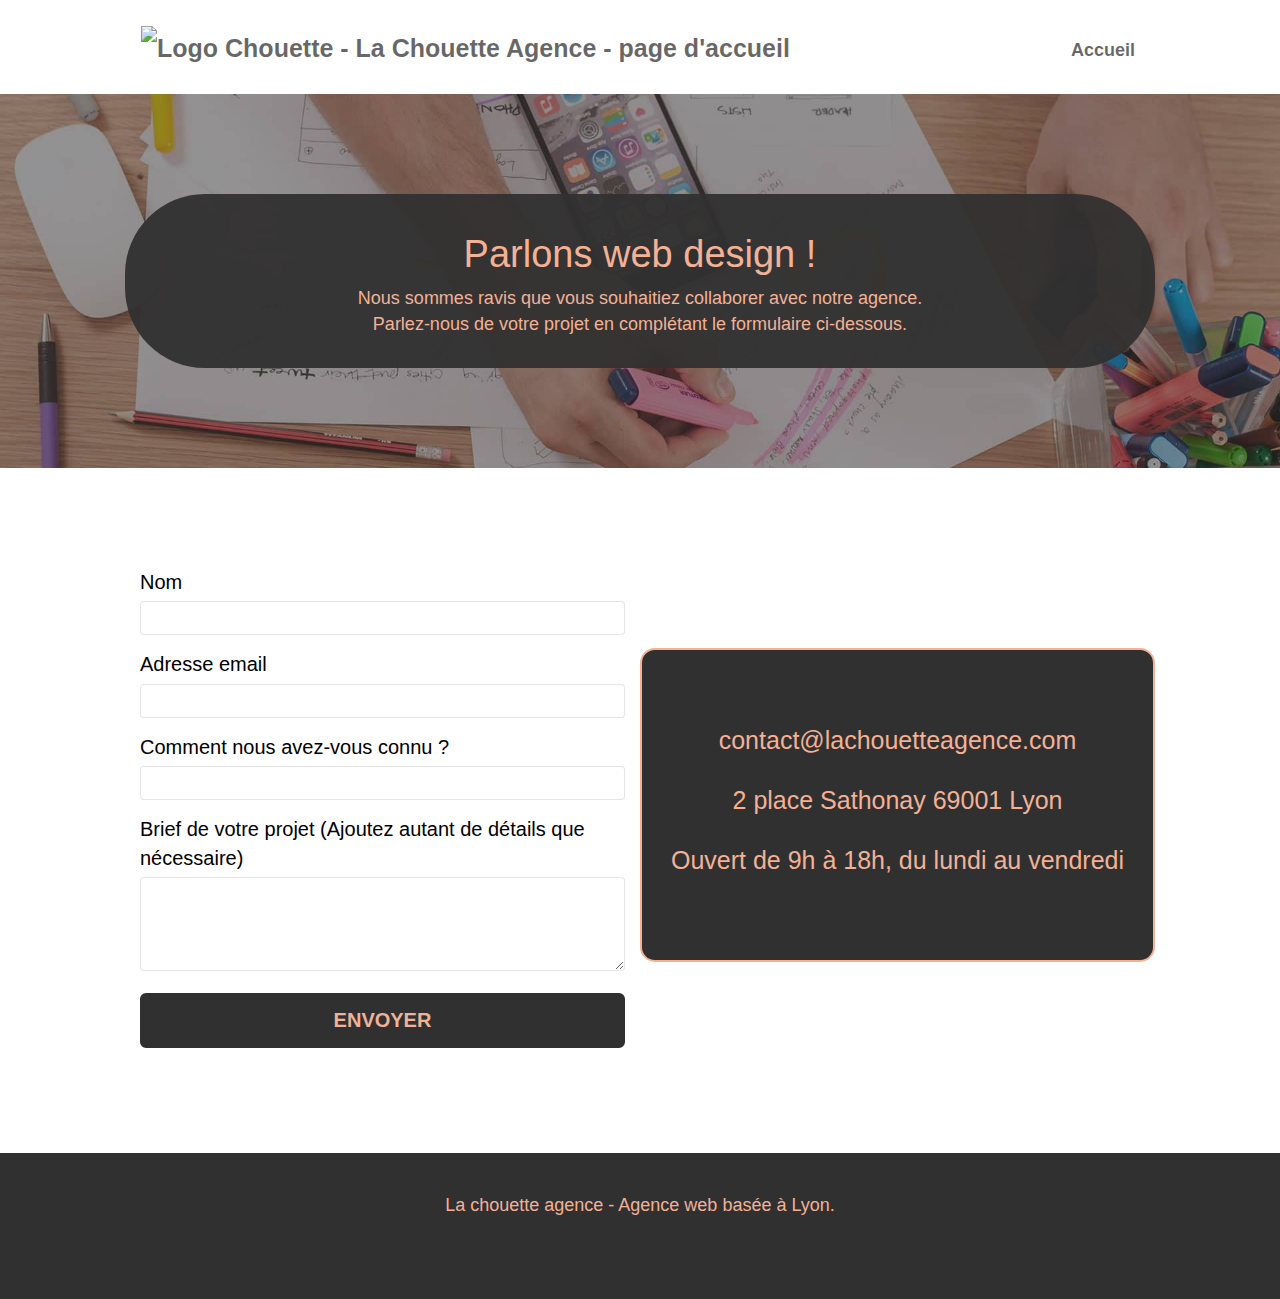
==== commit 779ee321: "Contrast tweak" ====
--- a/contact.html
+++ b/contact.html
@@ -128,8 +128,8 @@
 							</button>
 						</form>
 					</div>
-					<div class="col-sm-6 adress-info">
-						<p class="text-contrast">
+					<div class="col-sm-6 adress-container">
+						<p class="adress-text">
 							contact@lachouetteagence.com<br>2 place Sathonay 69001 Lyon<br>Ouvert de 9h à 18h, du lundi au vendredi<br>
 						</p>
 					</div>
--- a/css/style.css
+++ b/css/style.css
@@ -130,8 +130,8 @@
 .d-bloc h3 a,
 .d-bloc h4 a,
 .d-bloc h5 a,
-.d-bloc h6 a,
-.d-bloc p a {
+.d-bloc h6 a
+{
     color: white;
 }
 
@@ -147,8 +147,8 @@
 .d-bloc h3 a:hover,
 .d-bloc h4 a:hover,
 .d-bloc h5 a:hover,
-.d-bloc h6 a:hover,
-.d-bloc p a:hover {
+.d-bloc h6 a:hover
+{
     color: rgba(255, 255, 255, 1);
 }
 
@@ -329,9 +329,16 @@
     text-align: inherit;
 }
 
-.nav > li a:hover,
+.nav > li a:hover{
+    text-decoration: underline;
+    border-radius: 60px;
+    background: transparent;
+}
+
 .nav > li a:focus {
-    background: transparent;
+    text-decoration: underline;
+    border-radius: 60px;
+    border: 2px solid black;
 }
 
 .navbar-toggle {
@@ -453,8 +460,8 @@
 .btn-d,
 .btn-d:hover,
 .btn-d:focus {
-    color: #FFF;
-    background: rgba(0, 0, 0, .3);
+    color: #FFFFFF;
+    background: rgba(255, 255, 255, 0.3);
 }
 
 button {
@@ -466,7 +473,7 @@
 }
 
 .btn-clean {
-    border: 1px solid rgba(0, 0, 0, .08);
+    border: 2px solid rgba(0, 0, 0, .08);
     border-bottom-color: rgba(0, 0, 0, .1);
     text-shadow: 0 1px 0 rgba(0, 0, 1, .1);
     box-shadow: 0 1px 3px rgba(0, 0, 1, .25), inset 0 1px 0 0 rgba(255, 255, 255, .15);
@@ -692,7 +699,7 @@
     color: #FFFFFF;
     text-transform: uppercase;
     padding: 12px 28px 12px 28px;
-    font-size: 16px;
+    font-size: 20px;
     font-weight: 700;
 }
 
@@ -777,12 +784,14 @@
 
 .btn-atomic-tangerine {
     background: #303030;
-    color: #F3976C;
-}
-
-.btn-atomic-tangerine:hover {
-    background: #665d5d;
-    color: #FFFFFF;
+    color: #F3B196;
+    border: 2px solid #303030;
+}
+
+.btn-atomic-tangerine:hover, .btn-atomic-tangerine:focus {
+    background: #ccc5c5;
+    color: #303030;
+    border: 2px solid black;
 }
 
 .ltc-white {
@@ -1053,7 +1062,7 @@
 }
 
 .bg-contrast-black{
-    background-color: hsla(0, 1%, 19%, 0.87);
+    background-color: hsla(0, 1%, 19%, 0.95);
     padding: 20px 10px 30px;
     border-radius: 80px;
     position: relative;
@@ -1076,6 +1085,7 @@
 
 .bgc-black{
     background-color: #303030;
+    padding: 20px;
 }
 
 h2{
@@ -1093,6 +1103,7 @@
 .quote{
     font-size: 2.5rem;
     max-width: 50ch;
+    color: black;
 }
 
 .quote__sign{
@@ -1113,16 +1124,42 @@
     color: black;
 }
 
-.adress-info{
-    font-size: 2rem;
+.adress-container{
     color: black;
     text-align: center;
-    margin-top: 40px;
+    margin-top: 8rem;
     line-height: 6rem;
     background-color: #303030;
-    padding: 20px 20px;
-    border-radius: 30px;
-}
+    padding: 60px 0;
+    border-radius: 15px;
+    border: 2px solid #F3B196;
+}
+
+.adress-text{
+    font-size: 2.5rem;
+    font-weight: 500;
+    color: #F3B196;
+}
+
+.link-contrast{
+    color: #FFFFFF;
+    text-decoration: underline;
+    font-size: 2.1rem;
+}
+
+.link-contrast:hover{
+    color: #F3B196;
+    font-size: 2.1rem;
+}
+.bot-container{
+    width: 60ch;
+    margin: 0 auto;
+}
+
+.font-700{
+    font-weight: 700;
+}
+
 
 @media (max-width: 767px){
     .img-responsive{
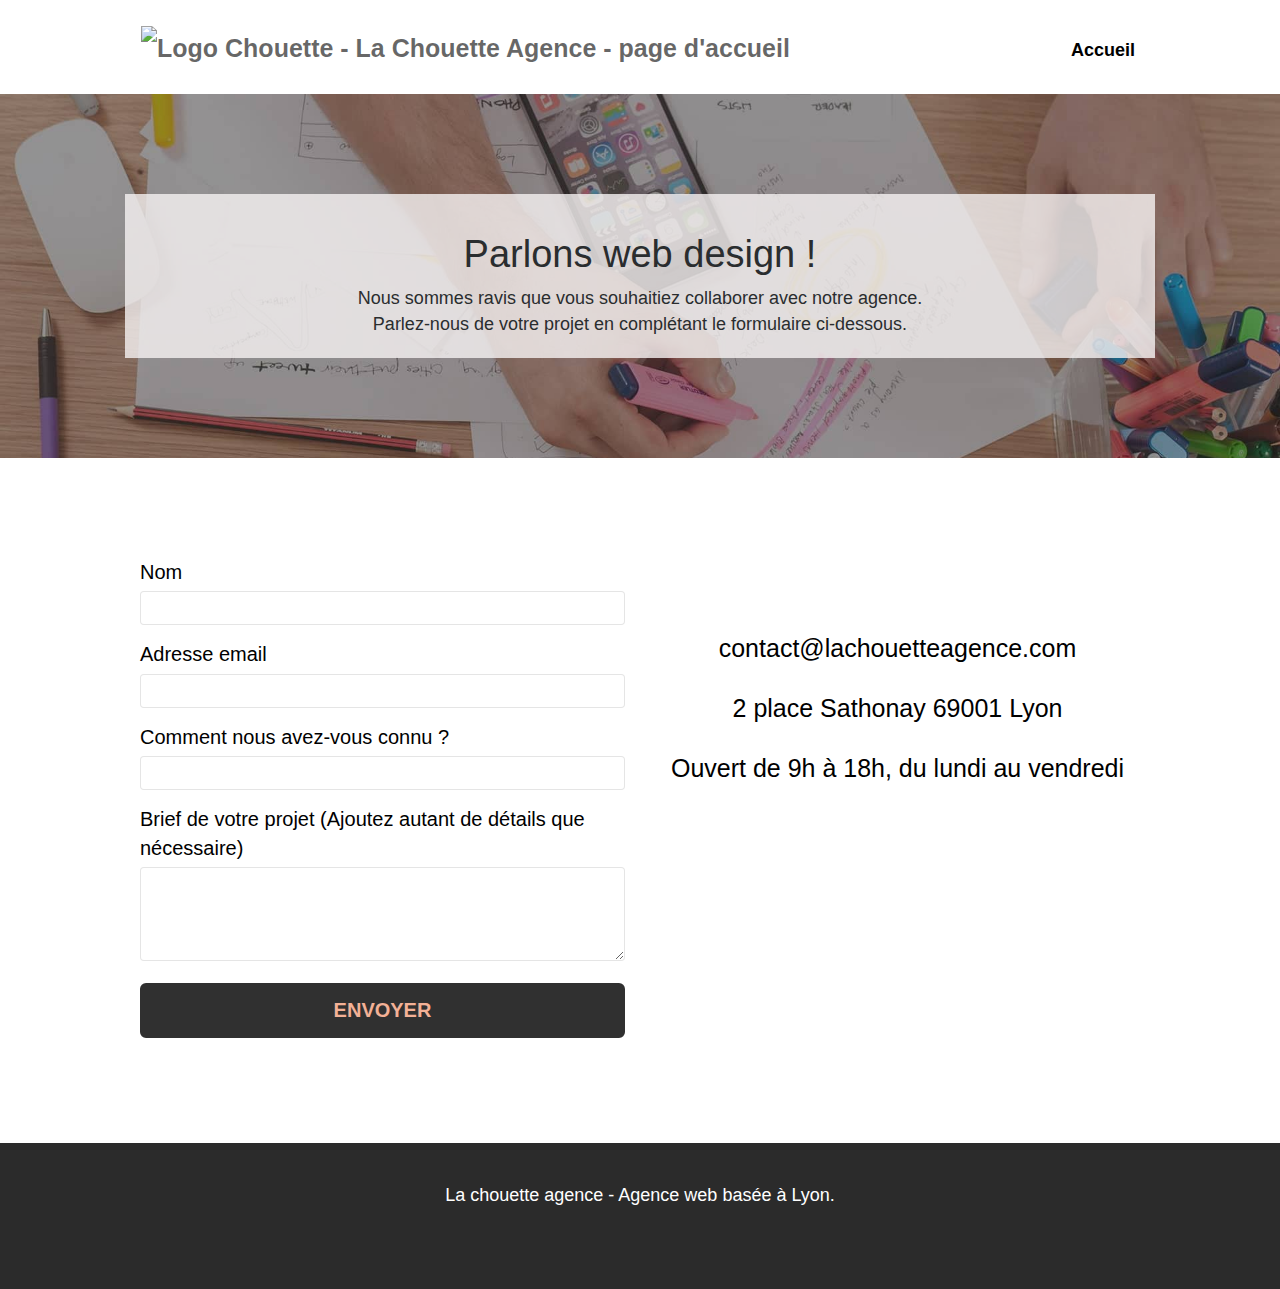
==== commit c4d46a60: "Contrast tweak" ====
--- a/contact.html
+++ b/contact.html
@@ -75,7 +75,7 @@
 		<div class="bloc bg-dots-bg texture-paper bg-banniere d-bloc bloc-bg-texture" id="bloc-6">
 			<div class="container bloc-lg">
 				<div class="row">
-					<div class="col-sm-12 bg-contrast-black">
+					<div class="col-sm-12 bg-contrast">
 						<h1 class="text-center hero-bloc-text tc-white text-contrast">
 							Parlons web design !
 						</h1>
@@ -148,7 +148,7 @@
 			<div class="container bloc-sm ">
 				<div class="row">
 					<div class="col-sm-12">
-						<p class="text-center white text-contrast">
+						<p class="text-center white">
 							La chouette agence - Agence web basée à Lyon.<br>
 						</p>
 						<div class="row row-no-gutters social">
--- a/css/style.css
+++ b/css/style.css
@@ -444,6 +444,11 @@
     margin-bottom: 20px;
 }
 
+.mg-tp {
+    margin-top: 24px;
+    margin-bottom: 15px;
+}
+
 .mg-lg {
     margin-top: 10px;
     margin-bottom: 40px;
@@ -584,10 +589,8 @@
     padding: 20px;
     color: #FFF;
     background: rgba(0, 0, 0, .5);
-    position: absolute;
-    left: 15px;
-    right: 15px;
-    bottom: 5px;
+    position: relative;
+    text-align: center;
 }
 
 .close-lightbox {
@@ -744,7 +747,7 @@
 }
 
 .portfolio-thumb {
-    margin-bottom: 24px;
+    margin-bottom: 0px;
 }
 
 .portfolio-row {
@@ -854,13 +857,13 @@
     }
 }
 
-@media only screen and (min-device-width: 768px) and (max-device-width: 1024px) and (orientation: landscape) {
+@media only screen and (min-width: 768px) and (max-width: 1024px) and (orientation: landscape) {
     .b-parallax {
         background-attachment: scroll;
     }
 }
 
-@media only screen and (min-device-width: 1024px) and (max-device-width: 1366px) and (-webkit-min-device-pixel-ratio: 1.5) {
+@media only screen and (min-width: 1024px) and (max-width: 1366px) and (-webkit-min-device-pixel-ratio: 1.5) {
     .b-parallax {
         background-attachment: scroll;
     }
@@ -878,10 +881,7 @@
         overflow-x: hidden;
         position: relative;
     }
-    .bloc {
-        padding-left: constant(safe-area-inset-left);
-        padding-right: constant(safe-area-inset-right);
-    }
+    
     .bloc-group,
     .bloc-group .bloc {
         display: block;
@@ -890,8 +890,6 @@
     .bloc-fill-screen .fill-bloc-top-edge,
     .bloc-fill-screen .fill-bloc-bottom-edge {
         padding: 0 20px;
-        padding-left: constant(safe-area-inset-left);
-        padding-right: constant(safe-area-inset-right);
     }
 }
 
@@ -1050,12 +1048,13 @@
 /* contrast fixes */
 
 .nav-link{
+    color: black!important;
     font-size: 1.8rem;
     font-weight: 600;
 }
 
 .bg-contrast{
-    background-color: hsla(19, 85%, 69%, .80);
+    background-color: rgba(246, 243, 242, 0.8);
     padding: 20px 10px;
     position: relative;
     z-index: 100;
@@ -1069,13 +1068,11 @@
     z-index: 100;
 }
 
-.text-contrast{
+.text-contrast-light{
     color: #F3B196;
 }
 
-.rounded{
-    border-radius: 100px;
-}
+
 
 .title{
     font-size: 2.5rem;
@@ -1084,7 +1081,7 @@
 }
 
 .bgc-black{
-    background-color: #303030;
+    background-color: #2B2B2B;
     padding: 20px;
 }
 
@@ -1101,8 +1098,9 @@
 }
 
 .quote{
+    margin: 0 auto;
     font-size: 2.5rem;
-    max-width: 50ch;
+    max-width: 48ch;
     color: black;
 }
 
@@ -1125,20 +1123,15 @@
 }
 
 .adress-container{
-    color: black;
     text-align: center;
-    margin-top: 8rem;
     line-height: 6rem;
-    background-color: #303030;
     padding: 60px 0;
-    border-radius: 15px;
-    border: 2px solid #F3B196;
 }
 
 .adress-text{
     font-size: 2.5rem;
     font-weight: 500;
-    color: #F3B196;
+    color: #000000;
 }
 
 .link-contrast{
@@ -1152,7 +1145,7 @@
     font-size: 2.1rem;
 }
 .bot-container{
-    width: 60ch;
+    max-width: 60ch;
     margin: 0 auto;
 }
 
@@ -1160,9 +1153,21 @@
     font-weight: 700;
 }
 
+.focused:focus > img{
+    border: 8px solid #d1604a;
+    height: 270px;
+}
+
+
+
 
 @media (max-width: 767px){
+
     .img-responsive{
         margin: 0 auto;
     }
+
+    .pad-bot{
+        padding-bottom: 20px;
+    }
 }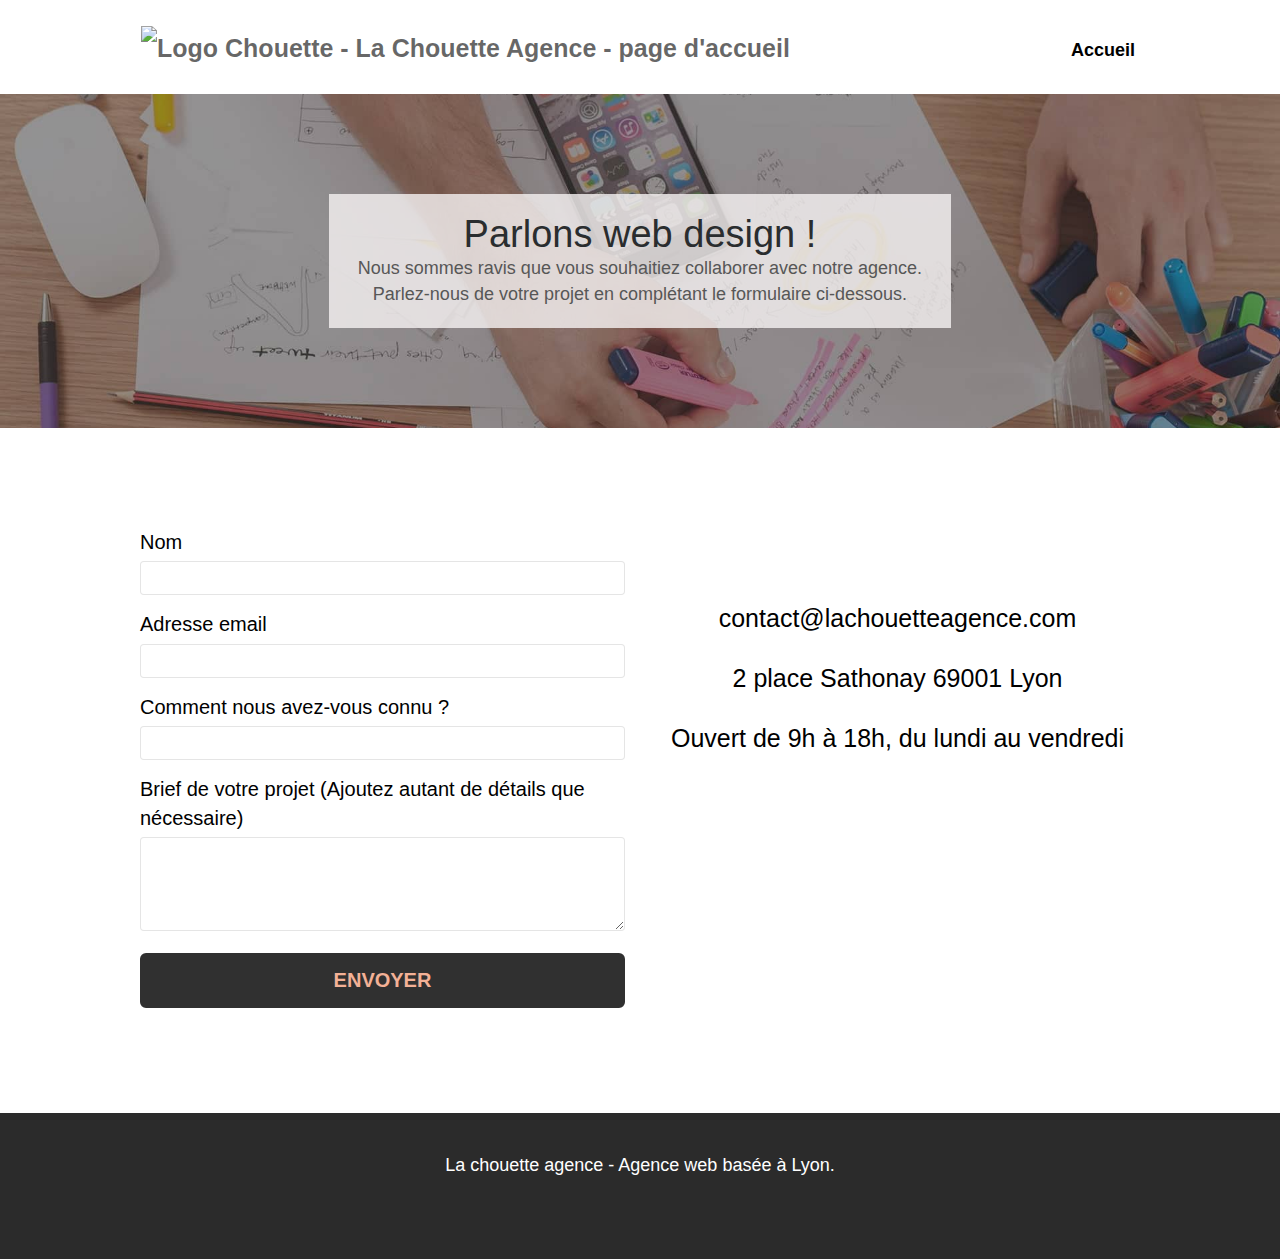
==== commit ff16a5b1: "Contrast tweak" ====
--- a/contact.html
+++ b/contact.html
@@ -75,12 +75,12 @@
 		<div class="bloc bg-dots-bg texture-paper bg-banniere d-bloc bloc-bg-texture" id="bloc-6">
 			<div class="container bloc-lg">
 				<div class="row">
-					<div class="col-sm-12 bg-contrast">
+					<div class="bg-contrast contact-container">
 						<h1 class="text-center hero-bloc-text tc-white text-contrast">
 							Parlons web design !
 						</h1>
-						<p class="text-center mg-lg tc-white tight-width-whitespace text-contrast">
-							Nous sommes ravis que vous souhaitiez collaborer avec notre agence.<br>
+						<p class="text-center tight-width-whitespace  text-contrast">
+							Nous sommes ravis que vous souhaitiez collaborer avec notre agence.
 							Parlez-nous de votre projet en complétant le formulaire ci-dessous.
 						</p>
 					</div>
--- a/css/style.css
+++ b/css/style.css
@@ -1055,7 +1055,7 @@
 
 .bg-contrast{
     background-color: rgba(246, 243, 242, 0.8);
-    padding: 20px 10px;
+    padding: 10px 0;
     position: relative;
     z-index: 100;
 }
@@ -1085,6 +1085,14 @@
     padding: 20px;
 }
 
+.logo{
+    margin-bottom: 20px;
+}
+
+h1{
+    margin: 0;
+}
+
 h2{
     font-weight: 500;
 }
@@ -1144,7 +1152,21 @@
     color: #F3B196;
     font-size: 2.1rem;
 }
+
+.title-container{
+    max-width: 60ch;
+    margin: 0 auto;
+}
+
+.contact-container{
+    max-width: 80ch;
+    margin: 0 auto;
+    padding: 20px 0;
+}
+
 .bot-container{
+    position: relative;
+    z-index: 10;
     max-width: 60ch;
     margin: 0 auto;
 }
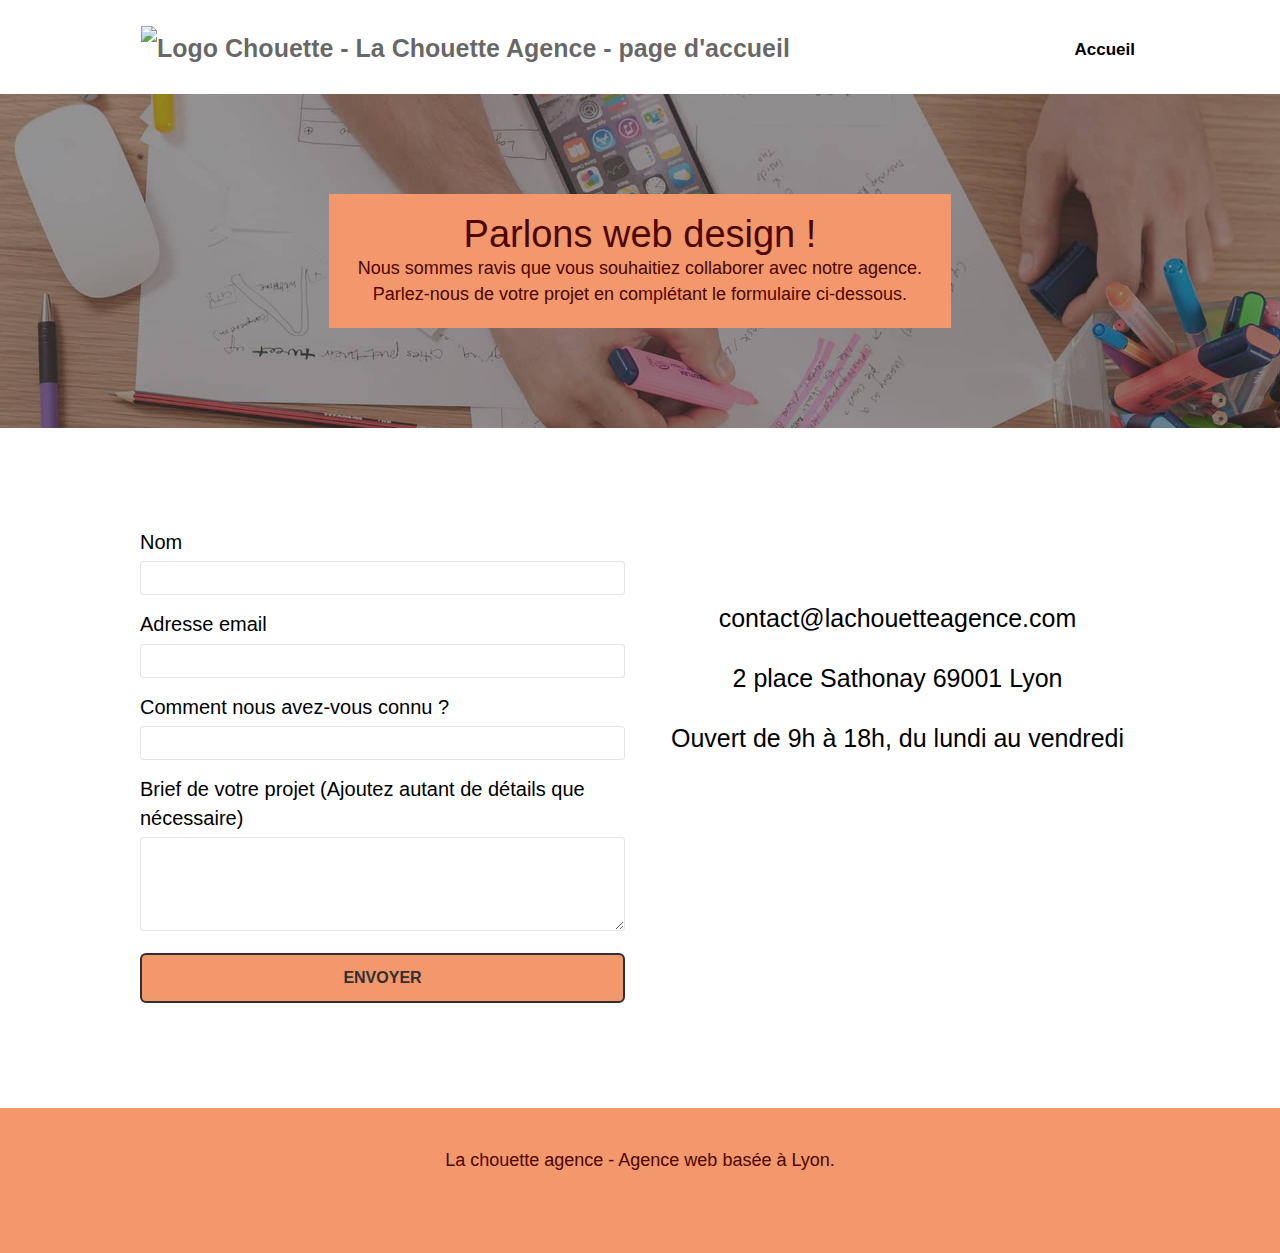
==== commit ebc82ed9: "Contrast and layout tweak" ====
--- a/contact.html
+++ b/contact.html
@@ -75,7 +75,7 @@
 		<div class="bloc bg-dots-bg texture-paper bg-banniere d-bloc bloc-bg-texture" id="bloc-6">
 			<div class="container bloc-lg">
 				<div class="row">
-					<div class="bg-contrast contact-container">
+					<div class="bgc-title contact-container">
 						<h1 class="text-center hero-bloc-text tc-white text-contrast">
 							Parlons web design !
 						</h1>
@@ -144,11 +144,11 @@
 
 
 		<!-- Footer - bloc-8 -->
-		<div class="bloc  bgc-black d-bloc" id="bloc-8">
+		<div class="bloc  bgc-footer d-bloc" id="bloc-8">
 			<div class="container bloc-sm ">
 				<div class="row">
 					<div class="col-sm-12">
-						<p class="text-center white">
+						<p class="text-center text-contrast">
 							La chouette agence - Agence web basée à Lyon.<br>
 						</p>
 						<div class="row row-no-gutters social">
--- a/css/style.css
+++ b/css/style.css
@@ -149,7 +149,7 @@
 .d-bloc h5 a:hover,
 .d-bloc h6 a:hover
 {
-    color: rgba(255, 255, 255, 1);
+    color: #FFFFFF;
 }
 
 .d-bloc .navbar-toggle .icon-bar {
@@ -280,7 +280,7 @@
 }
 
 #bloc-1-hero h1 {
-    font-size: 4.5rem;
+    font-size: 3.2rem;
     font-weight: 700;
 }
 
@@ -702,7 +702,7 @@
     color: #FFFFFF;
     text-transform: uppercase;
     padding: 12px 28px 12px 28px;
-    font-size: 20px;
+    font-size: 16px;
     font-weight: 700;
 }
 
@@ -712,7 +712,7 @@
 }
 
 h2 {
-    font-size: 22px;
+    font-size: 18px;
     line-height: 1.4em;
 }
 
@@ -778,7 +778,7 @@
 }
 
 .bgc-atomic-tangerine {
-    background-color: #F3976C;
+    background-color: #92370C;
 }
 
 .tc-white {
@@ -786,14 +786,14 @@
 }
 
 .btn-atomic-tangerine {
+    background: #F3976C;
+    color: #303030;
+    border: 2px solid #303030;
+}
+
+.btn-atomic-tangerine:hover, .btn-atomic-tangerine:focus {
     background: #303030;
-    color: #F3B196;
-    border: 2px solid #303030;
-}
-
-.btn-atomic-tangerine:hover, .btn-atomic-tangerine:focus {
-    background: #ccc5c5;
-    color: #303030;
+    color: #F3976C;
     border: 2px solid black;
 }
 
@@ -1047,9 +1047,10 @@
 
 /* contrast fixes */
 
+
 .nav-link{
     color: black!important;
-    font-size: 1.8rem;
+    font-size: 1.7rem;
     font-weight: 600;
 }
 
@@ -1069,15 +1070,23 @@
 }
 
 .text-contrast-light{
-    color: #F3B196;
-}
-
-
+    color: #F5A884;
+}
+
+.text-contrast{
+    color:#4D0600
+}
 
 .title{
-    font-size: 2.5rem;
+    font-size: 2.3rem;
     max-width: 50ch;
     margin: 0 auto 3rem auto;
+}
+
+.bgc-title{
+    background-color: #F3976C;
+    position: relative;
+    z-index: 10;
 }
 
 .bgc-black{
@@ -1085,6 +1094,11 @@
     padding: 20px;
 }
 
+.bgc-footer{
+    background-color: #F3976C;
+    padding: 20px;
+}
+
 .logo{
     margin-bottom: 20px;
 }
@@ -1095,6 +1109,7 @@
 
 h2{
     font-weight: 500;
+    font-size: 2rem;
 }
 
 h3{
@@ -1122,7 +1137,11 @@
 }
 
 .social{
-    color: #F3B196;
+    color: #4D0600;
+}
+
+.social:hover, .social:focus{
+    color:#FFFFFF
 }
 
 .form-label{
@@ -1148,13 +1167,15 @@
     font-size: 2.1rem;
 }
 
-.link-contrast:hover{
-    color: #F3B196;
-    font-size: 2.1rem;
-}
+.link-contrast:hover, .link-contrast:focus{
+    color: #F5A884;
+    text-decoration: underline;
+}
+
 
 .title-container{
     max-width: 60ch;
+    padding: 10px 0;
     margin: 0 auto;
 }
 
@@ -1169,10 +1190,12 @@
     z-index: 10;
     max-width: 60ch;
     margin: 0 auto;
+    padding:5px 0;
 }
 
 .font-700{
     font-weight: 700;
+    margin: 0;
 }
 
 .focused:focus > img{
@@ -1181,8 +1204,6 @@
 }
 
 
-
-
 @media (max-width: 767px){
 
     .img-responsive{
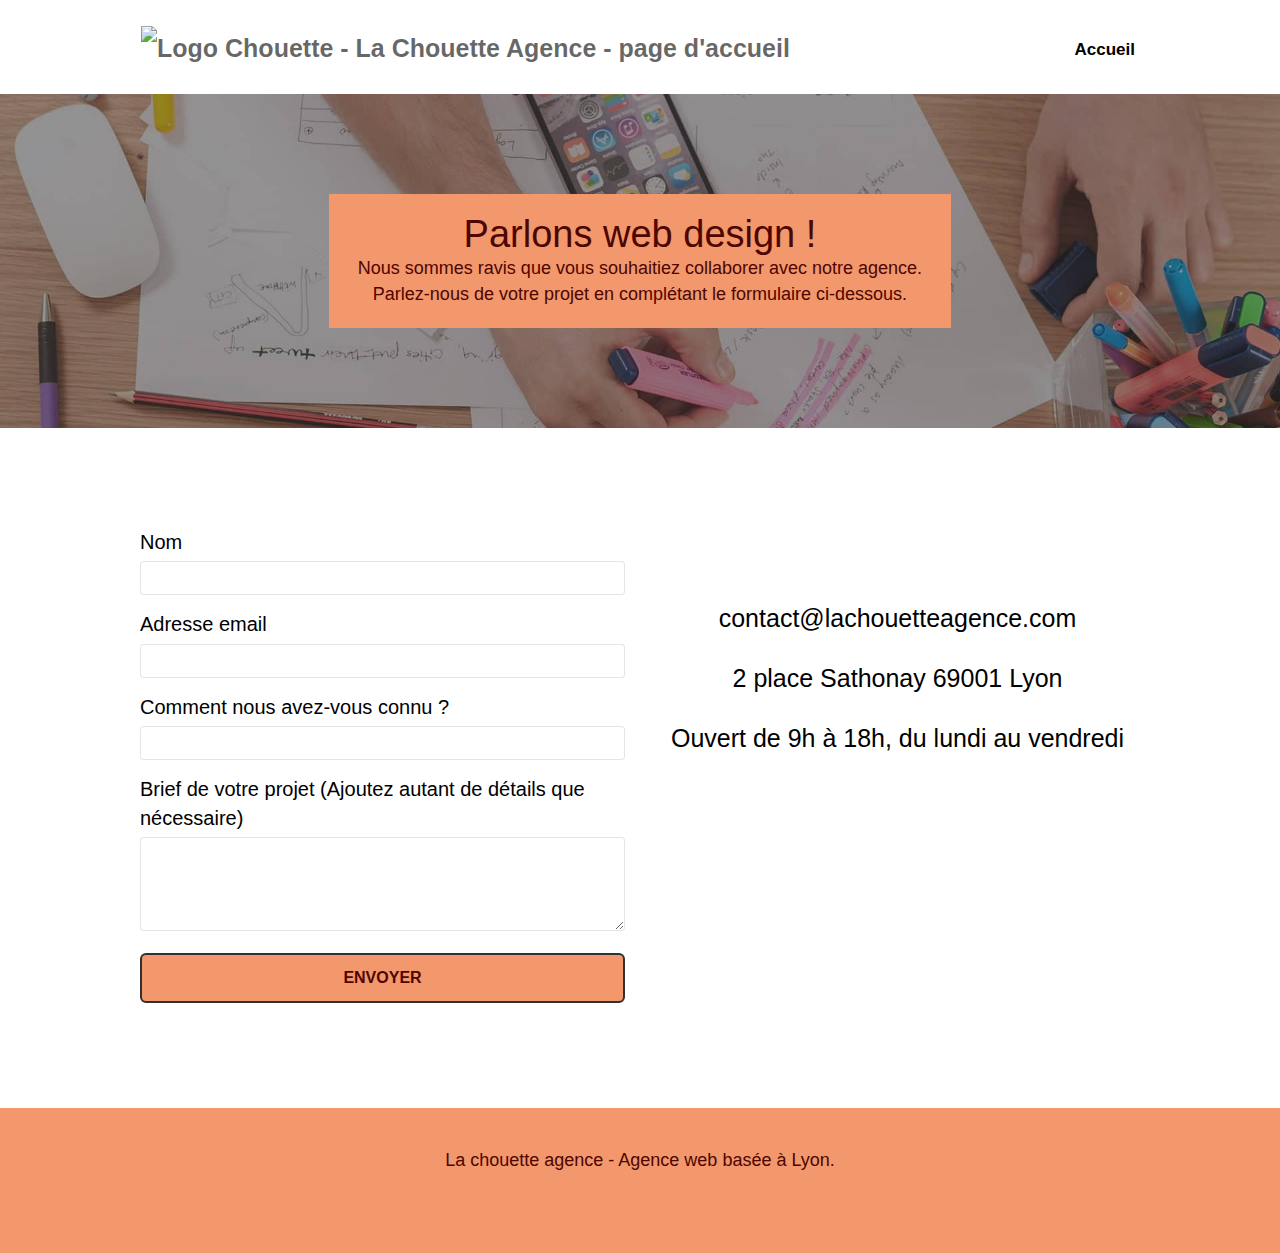
==== commit 3fee066b: "changed h1" ====
--- a/contact.html
+++ b/contact.html
@@ -6,8 +6,6 @@
 	<meta charset="utf-8">
 	<meta name="viewport" content="width=device-width, initial-scale=1.0, viewport-fit=cover">
 	
-	<!-- indexation du site par webcrawler -->
-	<meta name="robots" content="index, follow">
 	<!--titre et description du site avec mots clefs -->
 	<title>Contactez nous | La Chouette Agence | Entreprise de Web design à Lyon</title>
     <meta name="description" content="Formulaire de contact la chouette agence, web designers basés à Lyon vous accompagne dans votre strategie de création et d'optimisation du site web de votre entreprise.">
@@ -16,7 +14,7 @@
     
     <link rel="shortcut icon" type="image/png" href="./img/favicon.png">
 	<link rel="stylesheet" type="text/css" href="./css/bootstrap.min.css">
-	<link rel="stylesheet" type="text/css" href="./css/style.css">
+	<link rel="stylesheet" type="text/css" href="./css/style.min.css">
 	<link rel="stylesheet" type="text/css" href="./css/font-awesome.min.css">
 	<link rel="stylesheet" type="text/css" href="./css/et-line.min.css">
 	
--- a/css/style.min.css
+++ b/css/style.min.css
@@ -0,0 +1 @@
+body{margin:0;padding:0;background:#fff;overflow-x:hidden;-webkit-font-smoothing:antialiased;-moz-osx-font-smoothing:grayscale}a,button{transition:all .3s ease-in-out;outline:0}a:hover{text-decoration:none;cursor:pointer}#page-loading-blocs-notifaction{position:fixed;top:0;bottom:0;width:100%;z-index:100000;background:#fff url("../img/pageload-spinner.gif") no-repeat center center}.bloc{width:100%;clear:both;background:50% 50% no-repeat;padding:0 50px;-webkit-background-size:cover;-moz-background-size:cover;-o-background-size:cover;background-size:cover;position:relative}.bloc .container{padding-left:0;padding-right:0}.bloc-lg{padding:100px 50px}.bloc-md{padding:50px}.bloc-sm{padding:20px 50px}.bg-b-edge,.bg-bl-edge,.bg-br-edge,.bg-center,.bg-l-edge,.bg-r-edge,.bg-repeat,.bg-t-edge,.bg-tl-edge,.bg-tr-edge{-webkit-background-size:auto;-moz-background-size:auto;-o-background-size:auto;background-size:auto}.bg-repeat{background:repeat}.bg-t-edge{background:top no-repeat}.bloc-bg-texture::before{content:"";background-size:2px 2px;position:absolute;top:0;bottom:0;left:0;right:0}.texture-paper::before{background:url("../img/texture-paper.png");background-size:280px 280px}.b-parallax{background-attachment:fixed}.d-bloc{color:rgba(255,255,255,.7)}.d-bloc button:hover{color:rgba(255,255,255,.9)}.d-bloc .icon-round,.d-bloc .icon-rounded,.d-bloc .icon-semi-rounded-a,.d-bloc .icon-semi-rounded-b,.d-bloc .icon-square{border-color:rgba(255,255,255,.9)}.d-bloc .divider-h span{border-color:rgba(255,255,255,.2)}.d-bloc .a-btn,.d-bloc .navbar a,.d-bloc .navbar-brand,.d-bloc a .icon-lg,.d-bloc a .icon-sm,.d-bloc a .icon-xl,.d-bloc h1 a,.d-bloc h2 a,.d-bloc h3 a,.d-bloc h4 a,.d-bloc h5 a,.d-bloc h6 a{color:#fff}.d-bloc .a-btn:hover,.d-bloc .navbar a:hover,.d-bloc .navbar-brand:hover,.d-bloc a:hover .icon-lg,.d-bloc a:hover .icon-md,.d-bloc a:hover .icon-sm,.d-bloc a:hover .icon-xl,.d-bloc h1 a:hover,.d-bloc h2 a:hover,.d-bloc h3 a:hover,.d-bloc h4 a:hover,.d-bloc h5 a:hover,.d-bloc h6 a:hover{color:#fff}.d-bloc .navbar-toggle .icon-bar{background:#fff}.d-bloc .btn-wire,.d-bloc .btn-wire:hover{color:#fff;border-color:#fff}.d-bloc .panel{color:rgba(0,0,0,.5)}.d-bloc .panel button:hover{color:rgba(0,0,0,.7)}.d-bloc .panel icon{border-color:rgba(0,0,0,.7)}.d-bloc .panel .divider-h span{border-color:rgba(0,0,0,.1)}.d-bloc .panel .a-btn{color:rgba(0,0,0,.6)}.d-bloc .panel .a-btn:hover{color:#000}.d-bloc .panel .btn-wire,.d-bloc .panel .btn-wire:hover{color:rgba(0,0,0,.7);border-color:rgba(0,0,0,.3)}.d-bloc .panel,.l-bloc{color:rgba(0,0,0,.5)}.l-bloc .icon-round,.l-bloc .icon-rounded,.l-bloc .icon-semi-rounded-a,.l-bloc .icon-semi-rounded-b,.l-bloc .icon-square{border-color:rgba(0,0,0,.7)}.d-bloc .panel .divider-h span,.l-bloc .divider-h span{border-color:rgba(0,0,0,.1)}.d-bloc .panel .a-btn,.l-bloc .a-btn,.l-bloc .navbar a,.l-bloc .navbar-brand,.l-bloc a .icon-lg,.l-bloc a .icon-md,.l-bloc a .icon-sm,.l-bloc a .icon-xl,.l-bloc h1 a,.l-bloc h2 a,.l-bloc h3 a,.l-bloc h4 a,.l-bloc h5 a,.l-bloc h6 a,.l-bloc p a{color:rgba(0,0,0,.6)}.d-bloc .panel .a-btn:hover,.l-bloc .a-btn:hover,.l-bloc .navbar a:hover,.l-bloc .navbar-brand:hover,.l-bloc a:hover .icon-lg,.l-bloc a:hover .icon-md,.l-bloc a:hover .icon-sm,.l-bloc a:hover .icon-xl,.l-bloc h1 a:hover,.l-bloc h2 a:hover,.l-bloc h3 a:hover,.l-bloc h4 a:hover,.l-bloc h5 a:hover,.l-bloc h6 a:hover,.l-bloc p a:hover{color:#000}.l-bloc .navbar-toggle .icon-bar{color:rgba(0,0,0,.6)}.d-bloc .panel .btn-wire,.d-bloc .panel .btn-wire:hover,.l-bloc .btn-wire,.l-bloc .btn-wire:hover{color:rgba(0,0,0,.7);border-color:rgba(0,0,0,.3)}.voffset{margin-top:30px}.voffset-lg{margin-top:80px}.row-no-gutters{margin-right:0;margin-left:0}.row.row-no-gutters>[class*=" col-"],.row.row-no-gutters>[class^=col-]{padding-right:0;padding-left:0}#bloc-1-hero h1{font-size:3.2rem;font-weight:700}.navbar{margin-bottom:0;z-index:1}.navbar-brand{height:auto;padding:3px 15px;font-size:25px;font-weight:400;font-weight:600;line-height:44px}.navbar-brand img{max-height:200px;margin:0 5px 0 0;display:inline}.navbar-brand img[src$=svg]{min-width:100px}.nav-center .navbar-brand img{margin:0}.navbar .nav{padding-top:2px;margin-right:-16px;float:right;z-index:1}.nav>li{float:left;margin-top:4px;font-size:16px}.navbar-nav .open .dropdown-menu>li>a{text-align:inherit}.nav>li a:hover{text-decoration:underline;border-radius:60px;background:0 0}.nav>li a:focus{text-decoration:underline;border-radius:60px;border:2px solid #000}.navbar-toggle{margin:10px 10px 0 0;border:0}.navbar-toggle:hover{background:0 0}.navbar-toggle .icon-bar{background-color:rgba(0,0,0,.5);width:26px}.nav-invert .navbar .nav{float:left}.nav-invert .navbar-brand,.nav-invert .navbar-header{float:right;position:relative;z-index:2}@media (min-width:768px){.site-navigation{position:absolute;top:50%;right:20px;transform:translate(0,-50%);-webkit-transform:translateY(-50%)}.nav>li .dropdown-menu a,.nav>li .dropdown-menu a:hover{color:#484848}.nav-invert .site-navigation{left:0;right:0}.nav-center{text-align:center}.nav-center .navbar-header{width:100%}.nav-center .nav>li,.nav-center .navbar-brand,.nav-center .navbar-header{float:none;display:inline-block}.nav-center .site-navigation{position:relative;width:100%;right:0;margin-right:0;margin-top:20px}.nav-center.mini-nav .navbar-toggle{float:none;margin:10px auto 0}}.nav>li>.dropdown a{background:0 0;display:block;padding:14px 15px}nav .caret{margin:0 5px}.dropdown-menu .dropdown-menu{top:-8px;left:100%}.dropdown-menu .dropmenu-flow-right{top:100%;left:0;margin-left:-1px;border-top-left-radius:0;border-top-right-radius:0}.dropdown-menu .dropdown span{border:4px solid #000;border-top-color:transparent;border-right-color:transparent;border-bottom-color:transparent;margin:6px -5px 0 0;float:right}.mg-md{margin-top:10px;margin-bottom:20px}.mg-tp{margin-top:24px;margin-bottom:15px}.mg-lg{margin-top:10px;margin-bottom:40px}.btn{margin:0 5px 5px 0}.btn.pull-right{margin:0 0 5px 5px}.btn-d,.btn-d:focus,.btn-d:hover{color:#fff;background:rgba(255,255,255,.3)}button{outline:0}.btn-rd{border-radius:40px}.btn-clean{border:2px solid rgba(0,0,0,.08);border-bottom-color:rgba(0,0,0,.1);text-shadow:0 1px 0 rgba(0,0,1,.1);box-shadow:0 1px 3px rgba(0,0,1,.25),inset 0 1px 0 0 rgba(255,255,255,.15)}.icon-md{font-size:30px!important}.icon-lg{font-size:60px}.sm-shadow{text-shadow:0 1px 2px rgba(0,0,0,.3)}.panel-sq,.panel-sq .panel-footer,.panel-sq .panel-heading{border-radius:0}.panel-rd{border-radius:30px}.panel-rd .panel-heading{border-radius:29px 29px 0 0}.panel-rd .panel-footer{border-radius:0 0 29px 29px}.form-control{border-color:rgba(0,0,0,.1);box-shadow:none}.scrollToTop{width:40px;height:40px;position:fixed;bottom:20px;right:20px;opacity:0;z-index:500;transition:all .3s ease-in-out}.scrollToTop span{margin-top:6px}.showScrollTop{font-size:14px;opacity:1}a[data-lightbox]{position:relative;display:block;text-align:center}a[data-lightbox]:hover::before{content:"+";font-family:HelveticaNeue-Light,"Helvetica Neue Light","Helvetica Neue",Helvetica,Arial;font-size:32px;width:50px;height:50px;margin-left:-25px;border-radius:50%;background:rgba(0,0,0,.6);color:#fff;font-weight:100;z-index:1;position:absolute;top:50%;transform:translateY(-50%);-webkit-transform:translateY(-50%)}a[data-lightbox]:hover img{opacity:.6;-webkit-animation-fill-mode:none;animation-fill-mode:none}#lightbox-modal{display:flex;align-items:center}#lightbox-modal .modal-dialog{width:90%;max-width:900px;margin:0 auto 0}#lightbox-modal .modal-dialog img{max-height:90vh;margin:0 auto}.lightbox-caption{padding:20px;color:#fff;background:rgba(0,0,0,.5);position:relative;text-align:center}.close-lightbox{color:#fff;font-size:30px;position:absolute;top:20px;right:20px;z-index:20;background:rgba(0,0,0,.5);border:none;line-height:30px;padding:0 9px 5px;opacity:.3}.close-lightbox:hover,.next-lightbox:hover,.prev-lightbox:hover{opacity:1;color:#fff}.next-lightbox,.prev-lightbox{font-size:20px;color:rgba(255,255,255,.9);background:rgba(0,0,0,.5);transition:all .2s ease-in-out;position:absolute;top:45%;z-index:1;opacity:.4}.next-lightbox{padding:6px 8px 1px 13px;right:25px}.prev-lightbox{padding:6px 13px 1px 10px;left:25px}.snapshot-lb .modal-body{padding-bottom:45px}.snapshot-lb .lightbox-caption{padding:0;color:rgba(0,0,0,.5);background:0 0}.btn,a,h1,h2,h3,h4,h5,h6,label,p{font-family:helvetica;font-weight:400;color:#575757}.container{max-width:1000px}.hero-bloc-text{font-size:38px}.hero-bloc-text-sub{font-size:36px}.statement-bloc-text{line-height:26px;font-style:italic;font-size:20px;text-align:center;font-weight:lighter;max-width:520px;margin:auto auto auto auto}p{font-size:11px}.tight-width-whitespace{max-width:600px;margin:auto auto auto auto}.h1{font-size:20px;font-family:"Open Sans"}.cta-hero{margin-top:22px;color:#fff;text-transform:uppercase;padding:12px 28px 12px 28px;font-size:16px;font-weight:700}.social{max-width:400px;margin:auto auto auto auto}h2{font-size:18px;line-height:1.4em}h3{font-size:15px;text-transform:uppercase;font-weight:700;color:#333}.med-width-whitespace{max-width:800px;margin:auto auto auto auto;box-shadow:0 0 0 #000}h1{color:#333}h4{color:#333}.icons{margin-bottom:14px;margin-top:24px}.white{color:#fff}.portfolio-thumb{margin-bottom:0}.portfolio-row{margin-bottom:44px;margin-top:50px}.avatar{box-shadow:0 4px 9px rgba(0,0,0,.3)}.black-background{background-color:rgba(165,147,99,.7);padding:40px 40px 40px 40px}.bold-link{font-weight:900;text-decoration:underline}.bgc-white{background-color:#fff}.bgc-dark-slate-blue{background-color:#364577}.bgc-atomic-tangerine{background-color:#92370c}.tc-white{color:#2a2d2f}.btn-atomic-tangerine{background:#f3976c;color:#4D0600;border:2px solid #303030}.btn-atomic-tangerine:focus,.btn-atomic-tangerine:hover{background:#303030;color:#f3976c;border:2px solid #000}.ltc-white{color:#fff}.ltc-white:hover{color:#ccc}.ltc-atomic-tangerine{color:#f3976c}.ltc-atomic-tangerine:hover{color:#c27956}.icon-dark-slate-blue{color:#364577;border-color:#364577}.bg-dots-bg{background-image:url("../img/dots-bg.png")}.bg-lines-h2-bg{background-image:url("../img/lines-h2-bg.png")}.bg-banniere{background-image:url("../img/la-chouette-agence-banniere.jpg")}.bg-presentation{background-image:url("../img/image-de-presentation.jpeg")}@media (max-width:1024px){.bloc{padding-left:20px;padding-right:20px}.bloc-tile-2.full-width-bloc .container,.bloc-tile-3.full-width-bloc .container,.bloc-tile-4.full-width-bloc .container,.bloc.full-width-bloc{padding-left:0;padding-right:0}}@media (max-width:992px) and (min-width:768px){.navbar .nav{max-width:80%}.nav-center.navbar .nav{max-width:100%}}@media only screen and (min-width:768px) and (max-width:1024px) and (orientation:landscape){.b-parallax{background-attachment:scroll}}@media only screen and (min-width:1024px) and (max-width:1366px) and (-webkit-min-device-pixel-ratio:1.5){.b-parallax{background-attachment:scroll}}@media (max-width:991px){.container{width:100%}.b-parallax{background-attachment:scroll}#hero-bloc,.page-container{overflow-x:hidden;position:relative}.bloc-group,.bloc-group .bloc{display:block;width:100%}.bloc-fill-screen .fill-bloc-bottom-edge,.bloc-fill-screen .fill-bloc-top-edge{padding:0 20px}}@media (max-width:767px){.page-container{overflow-x:hidden;position:relative}#disqus_thread,h1,h2,h3,h4,h5,h6,p{padding-left:10px;padding-right:10px}.b-parallax{background-attachment:scroll}.navbar .nav{padding-top:0;border-top:1px solid rgba(0,0,0,.2);float:none}.navbar.row{margin-left:0;margin-right:0}.site-navigation{position:inherit;transform:none;-webkit-transform:none;-ms-transform:none}.nav>li{margin-top:0;border-bottom:1px solid rgba(0,0,0,.1);background:rgba(0,0,0,.05);text-align:left;padding-left:15px;width:100%}.nav>li:hover{background:rgba(0,0,0,.08)}.dropdown .dropdown a .caret{float:none;margin:5px 0 0 10px;border:4px solid #000;border-bottom-color:transparent;border-right-color:transparent;border-left-color:transparent}#hero-bloc .navbar .nav{background:rgba(0,0,0,.8)}#hero-bloc .navbar .nav a{color:rgba(255,255,255,.6)}.hero{padding:50px 0}.hero-nav{left:-1px;right:-1px}.navbar-collapse{padding:0;overflow-x:hidden;-webkit-box-shadow:none;box-shadow:none}.navbar-brand img{max-height:40px;width:auto}.nav-invert .navbar-header{float:none;width:100%}.nav-invert .navbar-toggle{float:left;margin-left:10px}.bloc{padding-left:0;padding-right:0}.bloc-lg,.bloc-xl,.bloc-xxl{padding:40px 0}.bloc-md,.bloc-sm{padding-left:0;padding-right:0}.bloc-fill-screen .fill-bloc-bottom-edge,.bloc-fill-screen .fill-bloc-top-edge,.bloc-tile-2 .container,.bloc-tile-3 .container,.bloc-tile-4 .container{padding-left:0;padding-right:0}.a-block{padding:0 10px}.btn-dwn{display:none}.voffset{margin-top:5px}.voffset-md{margin-top:20px}.voffset-lg{margin-top:30px}form{padding:5px}.close-lightbox{display:inline-block}.blocsapp-device-iphone5{background-size:216px 425px;padding-top:60px;width:216px;height:425px}.blocsapp-device-iphone5 img{width:180px;height:320px}}@media (max-width:400px){.bloc{padding-left:0;padding-right:0}}@media (max-width:767px){.bloc-mob-center-text{text-align:center}}.nav-link{color:#000!important;font-size:1.7rem;font-weight:600}.bg-contrast{background-color:rgba(246,243,242,.8);padding:10px 0;position:relative;z-index:100}.bg-contrast-black{background-color:hsla(0,1%,19%,.95);padding:20px 10px 30px;border-radius:80px;position:relative;z-index:100}.text-contrast-light{color:#f5a884}.text-contrast{color:#4d0600}.title{font-size:2.3rem;max-width:50ch;margin:0 auto 3rem auto}.bgc-title{background-color:#f3976c;position:relative;z-index:10}.bgc-black{background-color:#2b2b2b;padding:20px}.bgc-footer{background-color:#f3976c;padding:20px}.logo{margin-bottom:20px}h1{margin:0}h2{font-weight:500;font-size:2rem}h3{font-size:1.5rem}p{font-size:1.8rem}.quote{margin:0 auto;font-size:2.5rem;max-width:48ch;color:#000}.quote__sign{font-size:2rem;color:#000}a{color:#fff}.social{color:#4d0600}.social:focus,.social:hover{color:#fff}.form-label{font-size:2rem;color:#000}.adress-container{text-align:center;line-height:6rem;padding:60px 0}.adress-text{font-size:2.5rem;font-weight:500;color:#000}.link-contrast{color:#fff;text-decoration:underline;font-size:2.1rem}.link-contrast:focus,.link-contrast:hover{color:#f5a884;text-decoration:underline}.title-container{max-width:70ch;padding:10px 0;margin:0 auto}.contact-container{max-width:80ch;margin:0 auto;padding:20px 0}.bot-container{position:relative;z-index:10;max-width:60ch;margin:0 auto;padding:5px 0}.font-700{font-weight:700;margin:0}.focused:focus>img{border:8px solid #d1604a;height:270px}@media (max-width:767px){.img-responsive{margin:0 auto}.pad-bot{padding-bottom:20px}}